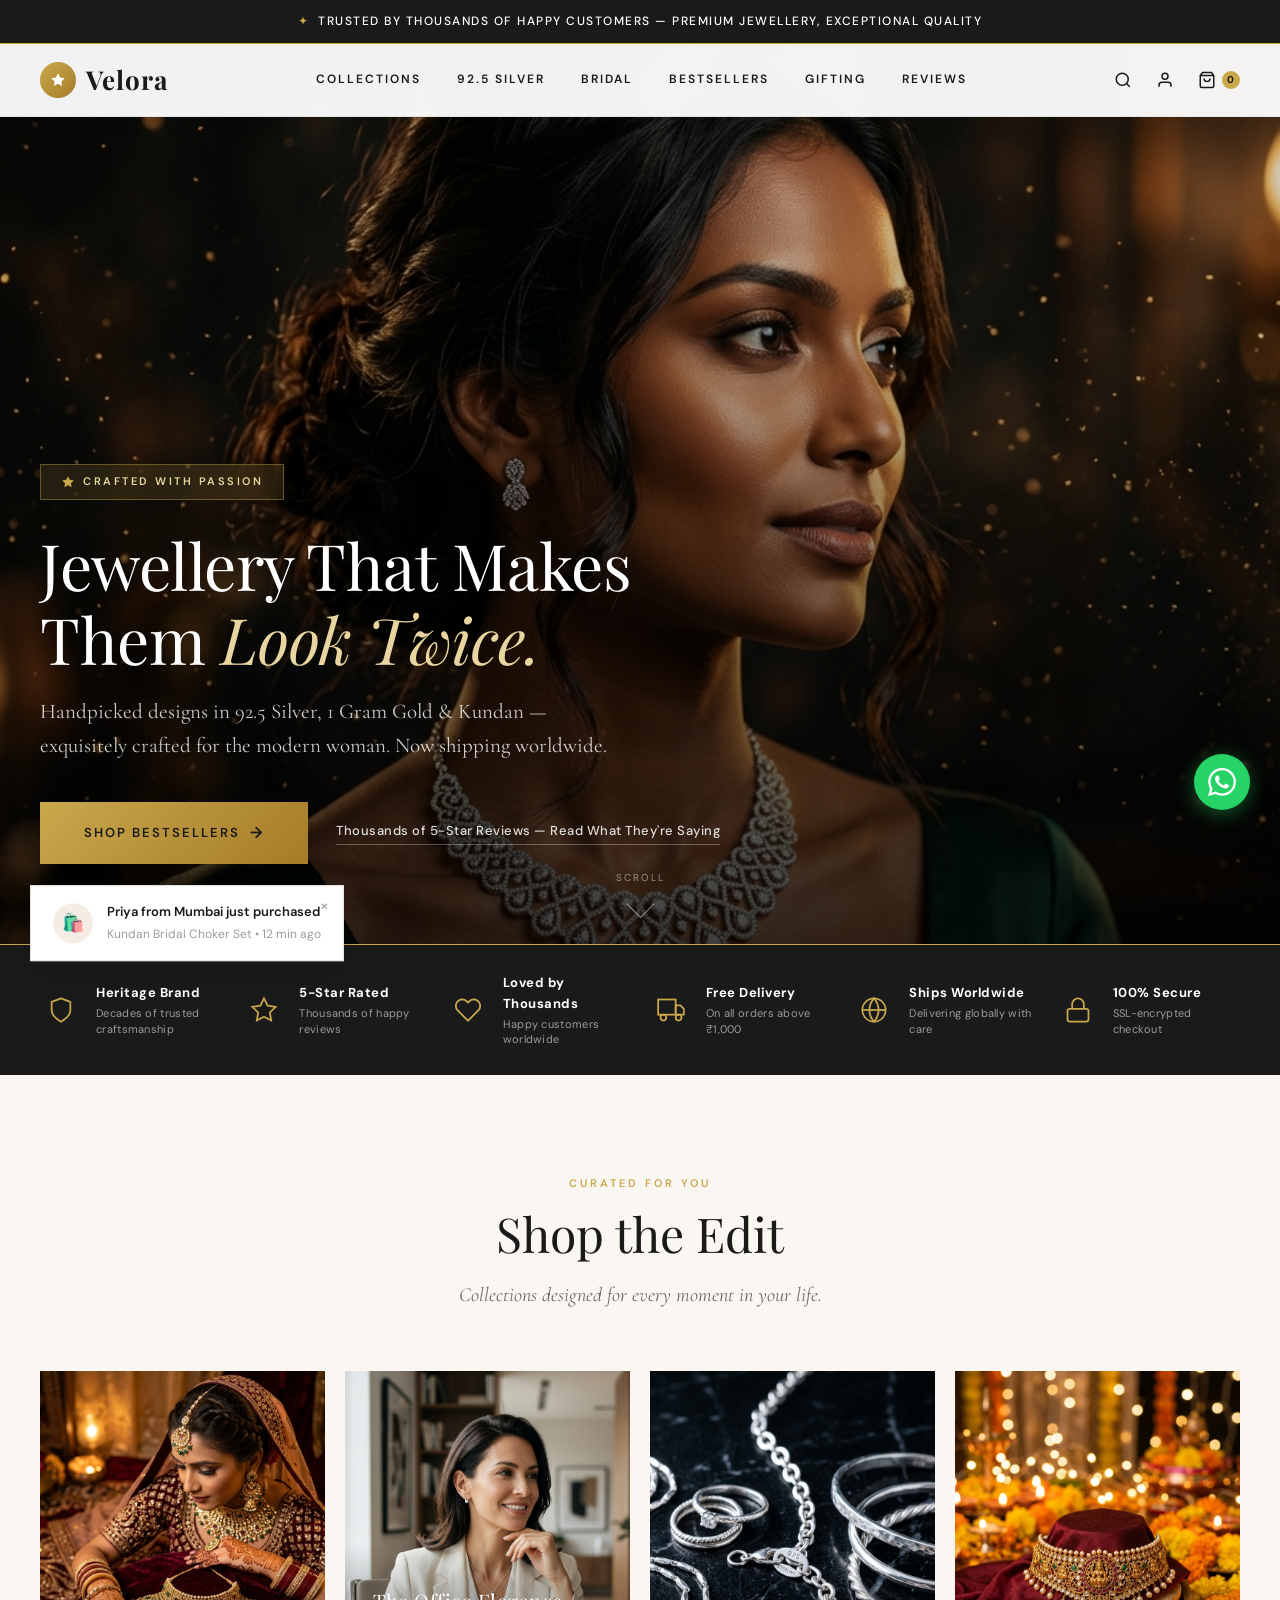
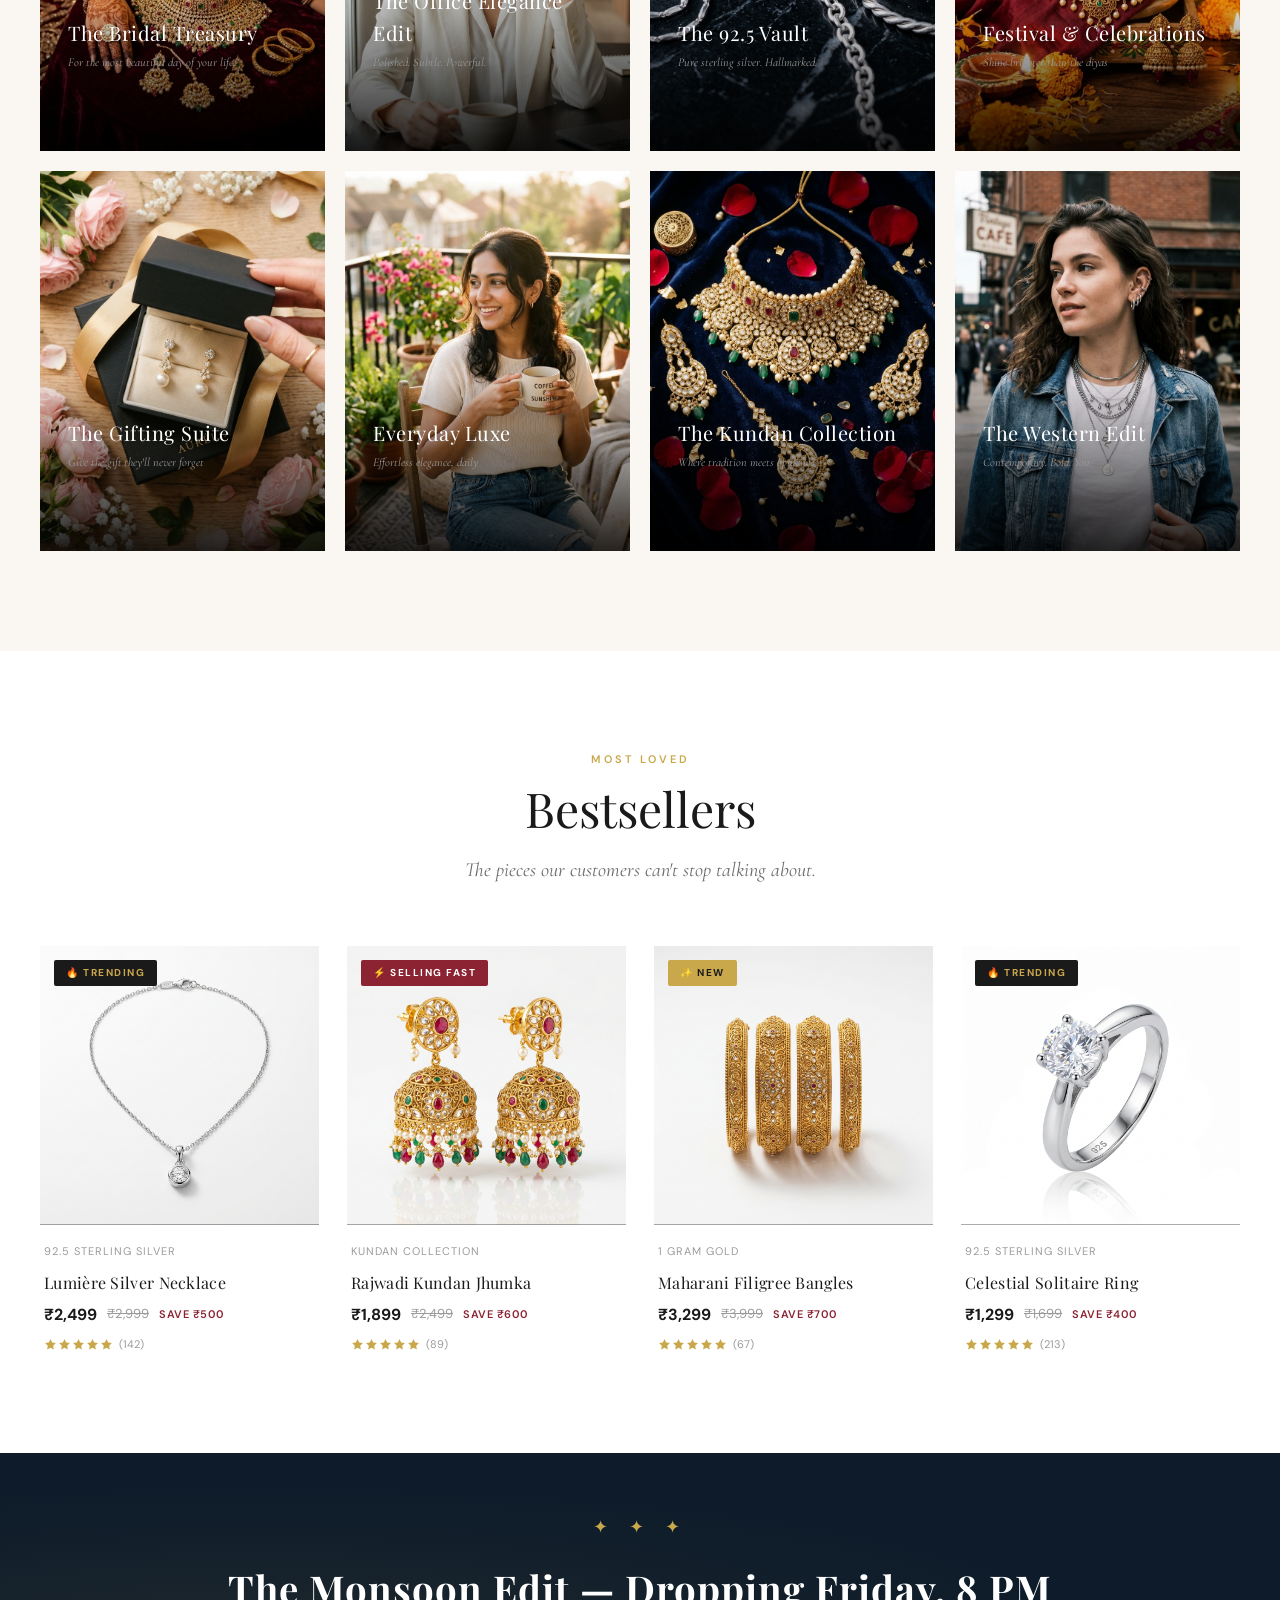
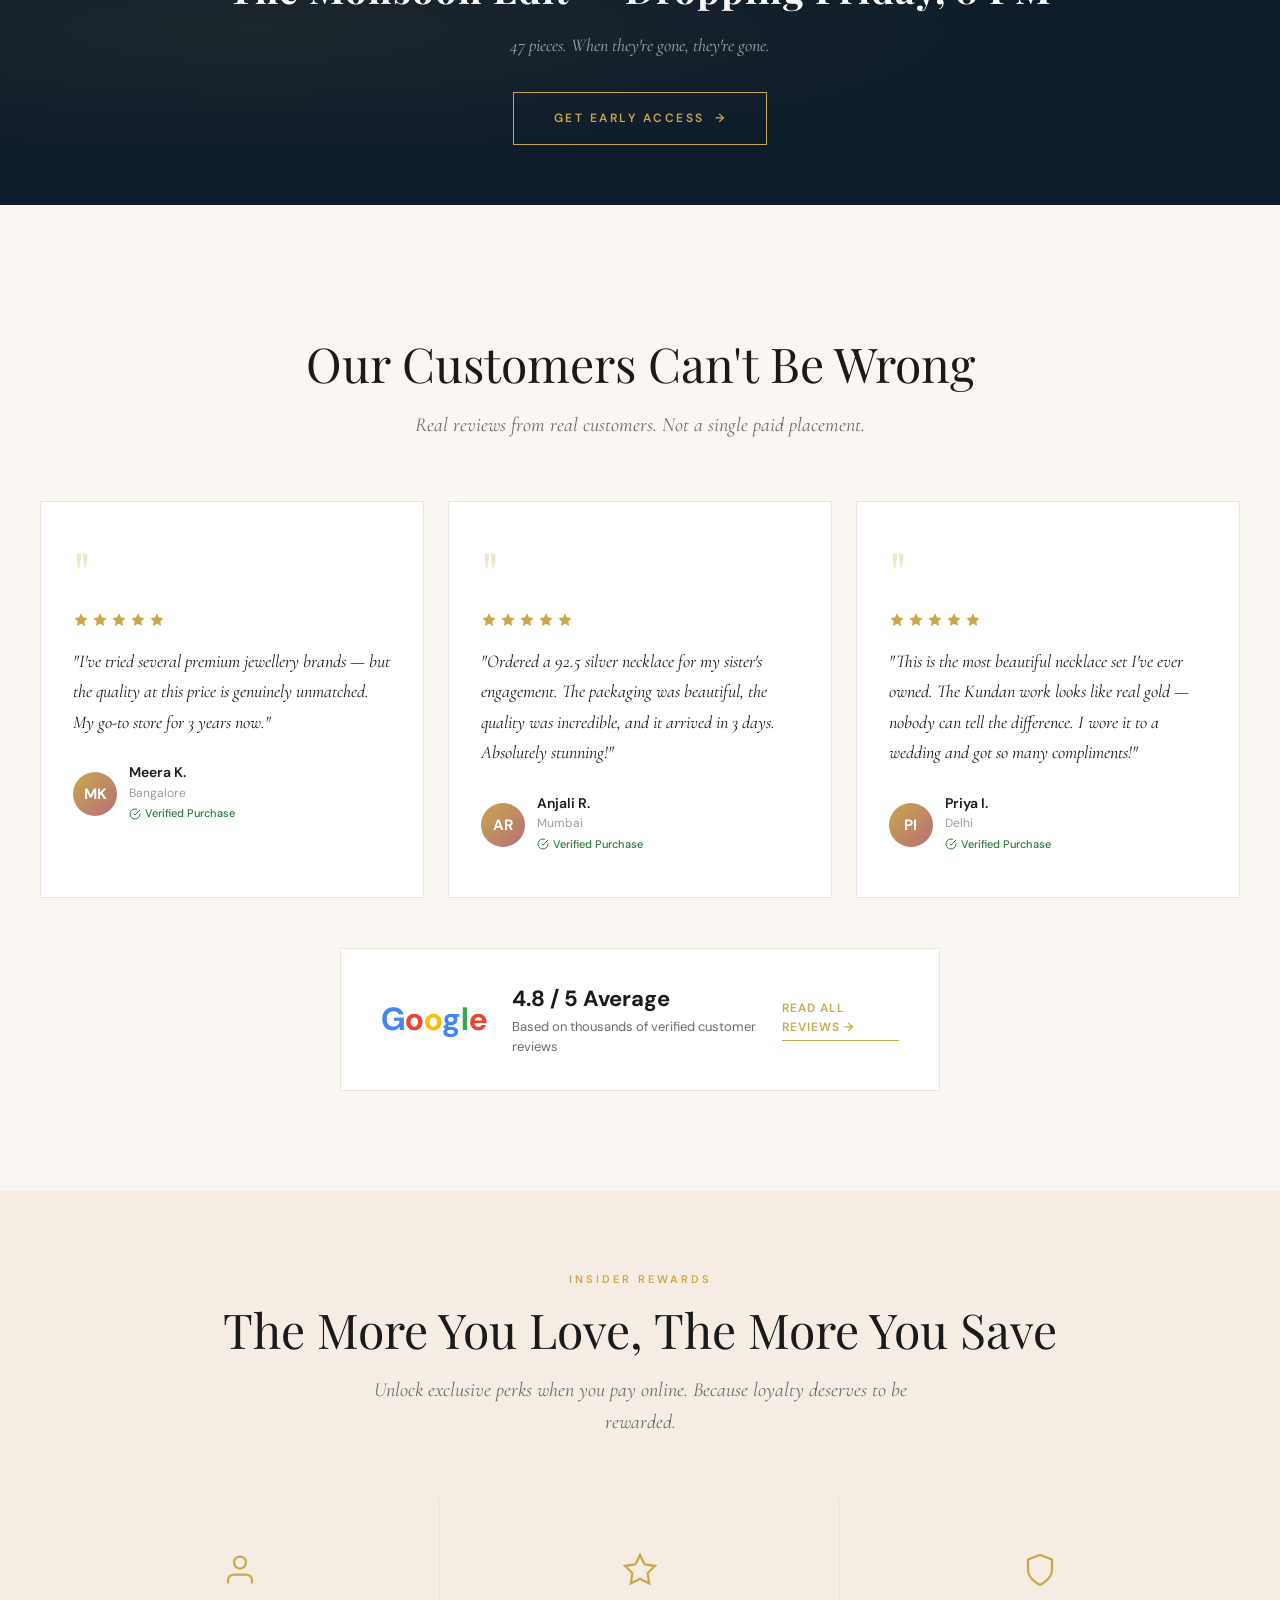
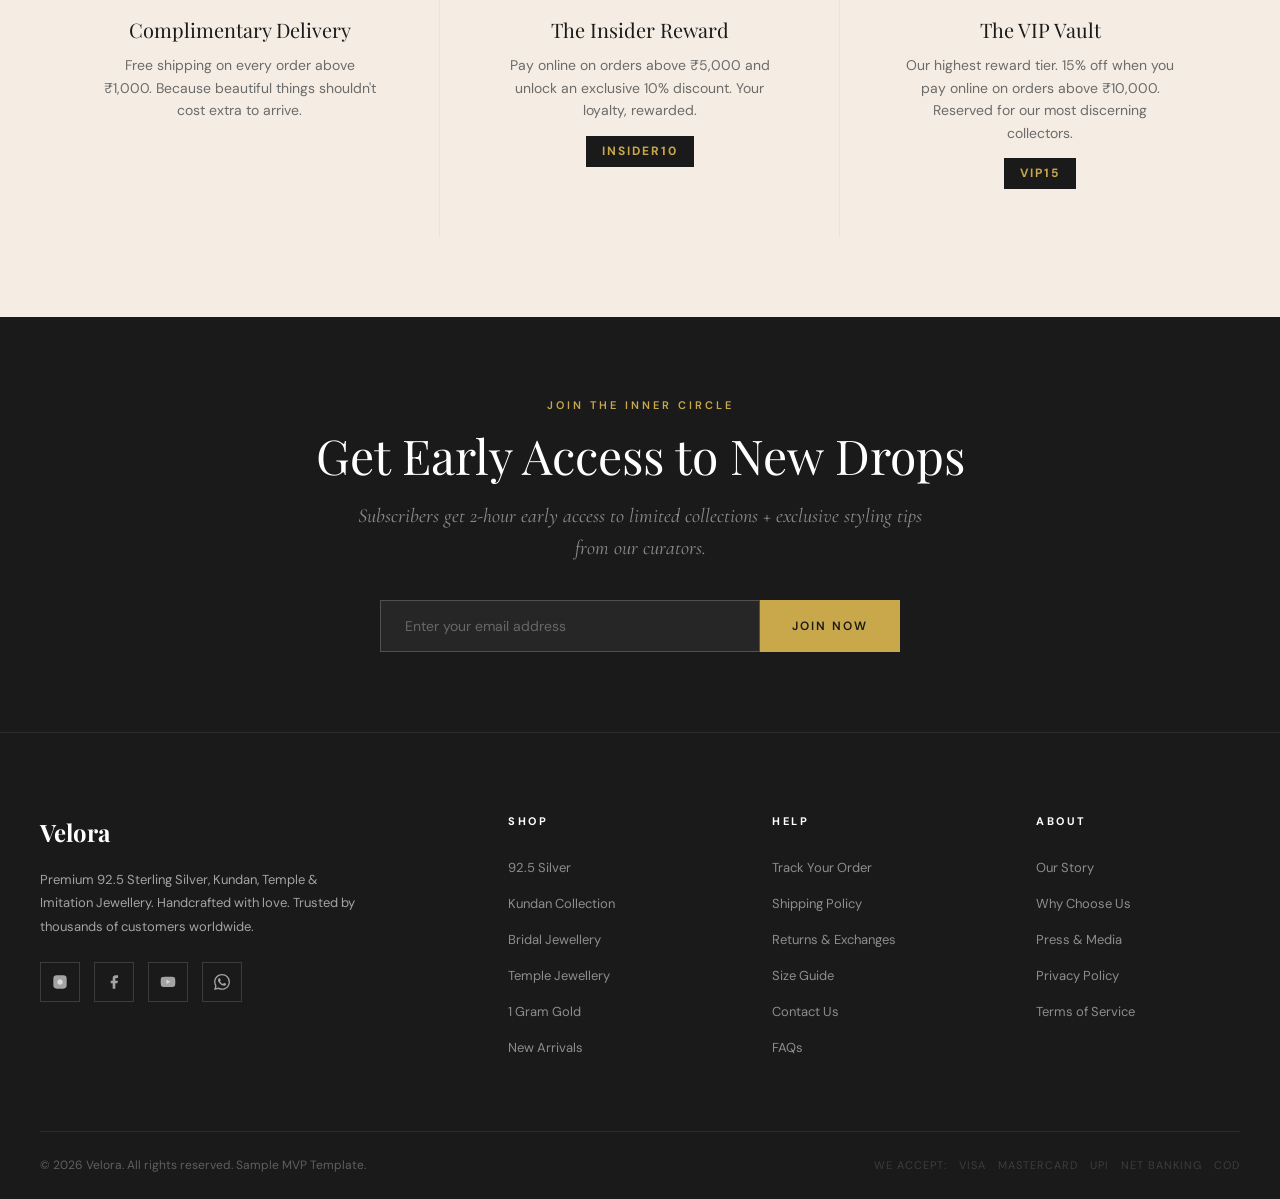
==== index.html @ ff1da31c "Initial commit" ====
<!DOCTYPE html>
<html lang="en">
<head>
  <meta charset="UTF-8">
  <meta name="viewport" content="width=device-width, initial-scale=1.0">
  <title>Velora — Premium Jewellery E-Commerce Template | Sample MVP</title>
  <meta name="description" content="A premium jewellery e-commerce website template. High-conversion design with luxury aesthetics, social proof engine, and optimized product pages. Sample MVP showcase.">

  <!-- Open Graph -->
  <meta property="og:type" content="website">
  <meta property="og:title" content="Velora — Premium Jewellery E-Commerce Template">
  <meta property="og:description" content="A high-conversion luxury jewellery e-commerce template. Sample MVP showcase.">
  <meta property="og:site_name" content="Velora">

  <!-- Google Fonts -->
  <link rel="preconnect" href="https://fonts.googleapis.com">
  <link rel="preconnect" href="https://fonts.gstatic.com" crossorigin>
  <link href="https://fonts.googleapis.com/css2?family=Cormorant+Garamond:ital,wght@0,400;0,600;1,400;1,600&family=DM+Sans:ital,wght@0,400;0,500;0,600;0,700&family=Playfair+Display:ital,wght@0,400;0,700;1,400&display=swap" rel="stylesheet">

  <!-- Stylesheet -->
  <link rel="stylesheet" href="styles.css">
</head>
<body>

  <!-- =============== ANNOUNCEMENT BAR =============== -->
  <div class="announcement-bar" id="announcement-bar">
    <div class="announcement-slides">
      <div class="announcement-slide active">
        <span class="gold">✦</span>&nbsp; Trusted by Thousands of Happy Customers — Premium Jewellery, Exceptional Quality
      </div>
      <div class="announcement-slide">
        Free Delivery on Orders ₹1,000+ &nbsp;·&nbsp; 10% Off Prepaid ₹5,000+ &nbsp;·&nbsp; 15% Off Prepaid ₹10,000+
      </div>
      <div class="announcement-slide">
        New: The Monsoon Edit is LIVE — 47 Handpicked Pieces. &nbsp;<span class="gold">Shop Before They Sell Out →</span>
      </div>
    </div>
  </div>

  <!-- =============== HEADER =============== -->
  <header class="main-header" id="main-header">
    <div class="header-inner">
      <a href="/" class="logo">
        <span class="logo-icon">
          <svg width="16" height="16" viewBox="0 0 24 24" fill="currentColor">
            <path d="M12 2L15.09 8.26L22 9.27L17 14.14L18.18 21.02L12 17.77L5.82 21.02L7 14.14L2 9.27L8.91 8.26L12 2Z"/>
          </svg>
        </span>
        Velora
      </a>

      <nav class="nav-links" id="nav-links">
        <a href="#collections">Collections</a>
        <a href="#bestsellers">92.5 Silver</a>
        <a href="#collections">Bridal</a>
        <a href="#bestsellers">Bestsellers</a>
        <a href="#perks">Gifting</a>
        <a href="#reviews">Reviews</a>
      </nav>

      <div class="header-actions">
        <button aria-label="Search">
          <svg width="18" height="18" viewBox="0 0 24 24" fill="none" stroke="currentColor" stroke-width="2">
            <circle cx="11" cy="11" r="8"/><path d="M21 21l-4.35-4.35"/>
          </svg>
        </button>
        <a href="#" aria-label="Account">
          <svg width="18" height="18" viewBox="0 0 24 24" fill="none" stroke="currentColor" stroke-width="2">
            <path d="M20 21v-2a4 4 0 0 0-4-4H8a4 4 0 0 0-4 4v2"/><circle cx="12" cy="7" r="4"/>
          </svg>
        </a>
        <a href="#" aria-label="Cart" style="position:relative">
          <svg width="18" height="18" viewBox="0 0 24 24" fill="none" stroke="currentColor" stroke-width="2">
            <path d="M6 2L3 6v14a2 2 0 0 0 2 2h14a2 2 0 0 0 2-2V6l-3-4z"/><line x1="3" y1="6" x2="21" y2="6"/><path d="M16 10a4 4 0 0 1-8 0"/>
          </svg>
          <span class="cart-count">0</span>
        </a>
        <div class="mobile-menu-toggle" id="mobile-toggle" aria-label="Menu">
          <span></span><span></span><span></span>
        </div>
      </div>
    </div>
  </header>

  <!-- =============== HERO SECTION =============== -->
  <section class="hero" id="hero">
    <div class="hero-bg">
      <img src="images/hero-banner.png" alt="Velora — Premium Jewellery" loading="eager">
    </div>
    <div class="hero-overlay"></div>

    <!-- Floating gold particles -->
    <div class="hero-particles">
      <div class="particle"></div><div class="particle"></div><div class="particle"></div>
      <div class="particle"></div><div class="particle"></div><div class="particle"></div>
      <div class="particle"></div><div class="particle"></div><div class="particle"></div>
      <div class="particle"></div><div class="particle"></div><div class="particle"></div>
    </div>

    <div class="hero-content">
      <div class="hero-badge">
        <svg viewBox="0 0 24 24"><path d="M12 2L15.09 8.26L22 9.27L17 14.14L18.18 21.02L12 17.77L5.82 21.02L7 14.14L2 9.27L8.91 8.26L12 2Z"/></svg>
        Crafted with Passion
      </div>
      <h1>Jewellery That Makes Them <em>Look Twice.</em></h1>
      <p class="hero-sub">
        Handpicked designs in 92.5 Silver, 1 Gram Gold & Kundan — exquisitely crafted for the modern woman. Now shipping worldwide.
      </p>
      <div class="hero-ctas">
        <a href="#bestsellers" class="btn-primary">
          Shop Bestsellers <span class="arrow">→</span>
        </a>
        <a href="#reviews" class="btn-secondary-link">Thousands of 5-Star Reviews — Read What They're Saying</a>
      </div>
    </div>

    <div class="scroll-indicator">
      <span>Scroll</span>
      <div class="chevron"></div>
    </div>
  </section>

  <!-- =============== TRUST BAR =============== -->
  <section class="trust-bar" id="trust-bar">
    <div class="trust-bar-inner">
      <!-- 1: Established -->
      <div class="trust-item" data-delay="0">
        <div class="trust-icon">
          <svg viewBox="0 0 24 24"><path d="M12 22s8-4 8-10V5l-8-3-8 3v7c0 6 8 10 8 10z" stroke-linecap="round" stroke-linejoin="round"/></svg>
        </div>
        <div class="trust-text">
          <h4>Heritage Brand</h4>
          <p>Decades of trusted craftsmanship</p>
        </div>
      </div>
      <!-- 2: Reviews -->
      <div class="trust-item" data-delay="100">
        <div class="trust-icon">
          <svg viewBox="0 0 24 24"><polygon points="12 2 15.09 8.26 22 9.27 17 14.14 18.18 21.02 12 17.77 5.82 21.02 7 14.14 2 9.27 8.91 8.26 12 2"/></svg>
        </div>
        <div class="trust-text">
          <h4>5-Star Rated</h4>
          <p>Thousands of happy reviews</p>
        </div>
      </div>
      <!-- 3: Customers -->
      <div class="trust-item" data-delay="200">
        <div class="trust-icon">
          <svg viewBox="0 0 24 24"><path d="M20.84 4.61a5.5 5.5 0 0 0-7.78 0L12 5.67l-1.06-1.06a5.5 5.5 0 0 0-7.78 7.78l1.06 1.06L12 21.23l7.78-7.78 1.06-1.06a5.5 5.5 0 0 0 0-7.78z"/></svg>
        </div>
        <div class="trust-text">
          <h4>Loved by Thousands</h4>
          <p>Happy customers worldwide</p>
        </div>
      </div>
      <!-- 4: Free Delivery -->
      <div class="trust-item" data-delay="300">
        <div class="trust-icon">
          <svg viewBox="0 0 24 24"><rect x="1" y="3" width="15" height="13"/><polygon points="16 8 20 8 23 11 23 16 16 16 16 8"/><circle cx="5.5" cy="18.5" r="2.5"/><circle cx="18.5" cy="18.5" r="2.5"/></svg>
        </div>
        <div class="trust-text">
          <h4>Free Delivery</h4>
          <p>On all orders above ₹1,000</p>
        </div>
      </div>
      <!-- 5: Worldwide -->
      <div class="trust-item" data-delay="400">
        <div class="trust-icon">
          <svg viewBox="0 0 24 24"><circle cx="12" cy="12" r="10"/><line x1="2" y1="12" x2="22" y2="12"/><path d="M12 2a15.3 15.3 0 0 1 4 10 15.3 15.3 0 0 1-4 10 15.3 15.3 0 0 1-4-10 15.3 15.3 0 0 1 4-10z"/></svg>
        </div>
        <div class="trust-text">
          <h4>Ships Worldwide</h4>
          <p>Delivering globally with care</p>
        </div>
      </div>
      <!-- 6: Secure -->
      <div class="trust-item" data-delay="500">
        <div class="trust-icon">
          <svg viewBox="0 0 24 24"><rect x="3" y="11" width="18" height="11" rx="2" ry="2"/><path d="M7 11V7a5 5 0 0 1 10 0v4"/></svg>
        </div>
        <div class="trust-text">
          <h4>100% Secure</h4>
          <p>SSL-encrypted checkout</p>
        </div>
      </div>
    </div>
  </section>

  <!-- =============== COLLECTIONS (Lifestyle) =============== -->
  <section class="collections" id="collections">
    <div class="container">
      <div class="section-header">
        <p class="eyebrow fade-up">Curated for You</p>
        <h2 class="section-title fade-up stagger-1">Shop the Edit</h2>
        <p class="section-subtitle fade-up stagger-2">Collections designed for every moment in your life.</p>
      </div>

      <div class="collections-grid">
        <!-- Card 1 -->
        <div class="collection-card fade-up stagger-1">
          <div class="collection-card-img">
            <img src="images/collection-bridal.png" alt="The Bridal Treasury" loading="lazy">
          </div>
          <div class="collection-card-overlay">
            <h3>The Bridal Treasury</h3>
            <p class="tagline">For the most beautiful day of your life</p>
            <span class="card-cta">Explore Bridal <span class="cta-arrow">→</span></span>
          </div>
        </div>
        <!-- Card 2 -->
        <div class="collection-card fade-up stagger-2">
          <div class="collection-card-img">
            <img src="images/collection-office.png" alt="The Office Elegance Edit" loading="lazy">
          </div>
          <div class="collection-card-overlay">
            <h3>The Office Elegance Edit</h3>
            <p class="tagline">Polished. Subtle. Powerful.</p>
            <span class="card-cta">Shop Office Wear <span class="cta-arrow">→</span></span>
          </div>
        </div>
        <!-- Card 3 -->
        <div class="collection-card fade-up stagger-3">
          <div class="collection-card-img">
            <img src="images/collection-silver.png" alt="Pure Silver — The 92.5 Vault" loading="lazy">
          </div>
          <div class="collection-card-overlay">
            <h3>The 92.5 Vault</h3>
            <p class="tagline">Pure sterling silver. Hallmarked.</p>
            <span class="card-cta">Unlock the Vault <span class="cta-arrow">→</span></span>
          </div>
        </div>
        <!-- Card 4 -->
        <div class="collection-card fade-up stagger-4">
          <div class="collection-card-img">
            <img src="images/collection-festive.png" alt="Festival & Celebrations" loading="lazy">
          </div>
          <div class="collection-card-overlay">
            <h3>Festival & Celebrations</h3>
            <p class="tagline">Shine brighter than the diyas</p>
            <span class="card-cta">Get Festive <span class="cta-arrow">→</span></span>
          </div>
        </div>
        <!-- Card 5 -->
        <div class="collection-card fade-up stagger-1">
          <div class="collection-card-img">
            <img src="images/collection-gifting.png" alt="The Gifting Suite" loading="lazy">
          </div>
          <div class="collection-card-overlay">
            <h3>The Gifting Suite</h3>
            <p class="tagline">Give the gift they'll never forget</p>
            <span class="card-cta">Find the Perfect Gift <span class="cta-arrow">→</span></span>
          </div>
        </div>
        <!-- Card 6 -->
        <div class="collection-card fade-up stagger-2">
          <div class="collection-card-img">
            <img src="images/collection-everyday.png" alt="Everyday Luxe" loading="lazy">
          </div>
          <div class="collection-card-overlay">
            <h3>Everyday Luxe</h3>
            <p class="tagline">Effortless elegance, daily</p>
            <span class="card-cta">Wear It Daily <span class="cta-arrow">→</span></span>
          </div>
        </div>
        <!-- Card 7 -->
        <div class="collection-card fade-up stagger-3">
          <div class="collection-card-img">
            <img src="images/collection-kundan.png" alt="The Kundan Collection" loading="lazy">
          </div>
          <div class="collection-card-overlay">
            <h3>The Kundan Collection</h3>
            <p class="tagline">Where tradition meets opulence</p>
            <span class="card-cta">Discover Kundan <span class="cta-arrow">→</span></span>
          </div>
        </div>
        <!-- Card 8 -->
        <div class="collection-card fade-up stagger-4">
          <div class="collection-card-img">
            <img src="images/collection-western.png" alt="The Western Edit" loading="lazy">
          </div>
          <div class="collection-card-overlay">
            <h3>The Western Edit</h3>
            <p class="tagline">Contemporary. Bold. You.</p>
            <span class="card-cta">Shop Western <span class="cta-arrow">→</span></span>
          </div>
        </div>
      </div>
    </div>
  </section>

  <!-- =============== BESTSELLERS =============== -->
  <section class="bestsellers" id="bestsellers">
    <div class="container">
      <div class="section-header">
        <p class="eyebrow fade-up">Most Loved</p>
        <h2 class="section-title fade-up stagger-1">Bestsellers</h2>
        <p class="section-subtitle fade-up stagger-2">The pieces our customers can't stop talking about.</p>
      </div>

      <div class="products-grid">
        <!-- Product 1 -->
        <div class="product-card fade-up stagger-1">
          <div class="product-card-image">
            <span class="product-badge trending">🔥 Trending</span>
            <img src="images/product-necklace-1.png" alt="Lumière Silver Necklace" loading="lazy">
            <div class="product-quick-add">Quick Add</div>
          </div>
          <div class="product-card-info">
            <p class="product-category">92.5 Sterling Silver</p>
            <h3 class="product-name">Lumière Silver Necklace</h3>
            <div class="product-price">
              <span class="current">₹2,499</span>
              <span class="original">₹2,999</span>
              <span class="save">SAVE ₹500</span>
            </div>
            <div class="product-stars">
              <div class="stars">
                <svg viewBox="0 0 24 24"><polygon points="12 2 15.09 8.26 22 9.27 17 14.14 18.18 21.02 12 17.77 5.82 21.02 7 14.14 2 9.27 8.91 8.26 12 2"/></svg>
                <svg viewBox="0 0 24 24"><polygon points="12 2 15.09 8.26 22 9.27 17 14.14 18.18 21.02 12 17.77 5.82 21.02 7 14.14 2 9.27 8.91 8.26 12 2"/></svg>
                <svg viewBox="0 0 24 24"><polygon points="12 2 15.09 8.26 22 9.27 17 14.14 18.18 21.02 12 17.77 5.82 21.02 7 14.14 2 9.27 8.91 8.26 12 2"/></svg>
                <svg viewBox="0 0 24 24"><polygon points="12 2 15.09 8.26 22 9.27 17 14.14 18.18 21.02 12 17.77 5.82 21.02 7 14.14 2 9.27 8.91 8.26 12 2"/></svg>
                <svg viewBox="0 0 24 24"><polygon points="12 2 15.09 8.26 22 9.27 17 14.14 18.18 21.02 12 17.77 5.82 21.02 7 14.14 2 9.27 8.91 8.26 12 2"/></svg>
              </div>
              <span class="review-count">(142)</span>
            </div>
          </div>
        </div>

        <!-- Product 2 -->
        <div class="product-card fade-up stagger-2">
          <div class="product-card-image">
            <span class="product-badge selling-fast">⚡ Selling Fast</span>
            <img src="images/product-earrings-1.png" alt="Rajwadi Kundan Jhumka" loading="lazy">
            <div class="product-quick-add">Quick Add</div>
          </div>
          <div class="product-card-info">
            <p class="product-category">Kundan Collection</p>
            <h3 class="product-name">Rajwadi Kundan Jhumka</h3>
            <div class="product-price">
              <span class="current">₹1,899</span>
              <span class="original">₹2,499</span>
              <span class="save">SAVE ₹600</span>
            </div>
            <div class="product-stars">
              <div class="stars">
                <svg viewBox="0 0 24 24"><polygon points="12 2 15.09 8.26 22 9.27 17 14.14 18.18 21.02 12 17.77 5.82 21.02 7 14.14 2 9.27 8.91 8.26 12 2"/></svg>
                <svg viewBox="0 0 24 24"><polygon points="12 2 15.09 8.26 22 9.27 17 14.14 18.18 21.02 12 17.77 5.82 21.02 7 14.14 2 9.27 8.91 8.26 12 2"/></svg>
                <svg viewBox="0 0 24 24"><polygon points="12 2 15.09 8.26 22 9.27 17 14.14 18.18 21.02 12 17.77 5.82 21.02 7 14.14 2 9.27 8.91 8.26 12 2"/></svg>
                <svg viewBox="0 0 24 24"><polygon points="12 2 15.09 8.26 22 9.27 17 14.14 18.18 21.02 12 17.77 5.82 21.02 7 14.14 2 9.27 8.91 8.26 12 2"/></svg>
                <svg viewBox="0 0 24 24"><polygon points="12 2 15.09 8.26 22 9.27 17 14.14 18.18 21.02 12 17.77 5.82 21.02 7 14.14 2 9.27 8.91 8.26 12 2"/></svg>
              </div>
              <span class="review-count">(89)</span>
            </div>
          </div>
        </div>

        <!-- Product 3 -->
        <div class="product-card fade-up stagger-3">
          <div class="product-card-image">
            <span class="product-badge new">✨ New</span>
            <img src="images/product-bangle-1.png" alt="Maharani Filigree Bangles" loading="lazy">
            <div class="product-quick-add">Quick Add</div>
          </div>
          <div class="product-card-info">
            <p class="product-category">1 Gram Gold</p>
            <h3 class="product-name">Maharani Filigree Bangles</h3>
            <div class="product-price">
              <span class="current">₹3,299</span>
              <span class="original">₹3,999</span>
              <span class="save">SAVE ₹700</span>
            </div>
            <div class="product-stars">
              <div class="stars">
                <svg viewBox="0 0 24 24"><polygon points="12 2 15.09 8.26 22 9.27 17 14.14 18.18 21.02 12 17.77 5.82 21.02 7 14.14 2 9.27 8.91 8.26 12 2"/></svg>
                <svg viewBox="0 0 24 24"><polygon points="12 2 15.09 8.26 22 9.27 17 14.14 18.18 21.02 12 17.77 5.82 21.02 7 14.14 2 9.27 8.91 8.26 12 2"/></svg>
                <svg viewBox="0 0 24 24"><polygon points="12 2 15.09 8.26 22 9.27 17 14.14 18.18 21.02 12 17.77 5.82 21.02 7 14.14 2 9.27 8.91 8.26 12 2"/></svg>
                <svg viewBox="0 0 24 24"><polygon points="12 2 15.09 8.26 22 9.27 17 14.14 18.18 21.02 12 17.77 5.82 21.02 7 14.14 2 9.27 8.91 8.26 12 2"/></svg>
                <svg viewBox="0 0 24 24"><polygon points="12 2 15.09 8.26 22 9.27 17 14.14 18.18 21.02 12 17.77 5.82 21.02 7 14.14 2 9.27 8.91 8.26 12 2"/></svg>
              </div>
              <span class="review-count">(67)</span>
            </div>
          </div>
        </div>

        <!-- Product 4 -->
        <div class="product-card fade-up stagger-4">
          <div class="product-card-image">
            <span class="product-badge trending">🔥 Trending</span>
            <img src="images/product-ring-1.png" alt="Celestial Solitaire Ring" loading="lazy">
            <div class="product-quick-add">Quick Add</div>
          </div>
          <div class="product-card-info">
            <p class="product-category">92.5 Sterling Silver</p>
            <h3 class="product-name">Celestial Solitaire Ring</h3>
            <div class="product-price">
              <span class="current">₹1,299</span>
              <span class="original">₹1,699</span>
              <span class="save">SAVE ₹400</span>
            </div>
            <div class="product-stars">
              <div class="stars">
                <svg viewBox="0 0 24 24"><polygon points="12 2 15.09 8.26 22 9.27 17 14.14 18.18 21.02 12 17.77 5.82 21.02 7 14.14 2 9.27 8.91 8.26 12 2"/></svg>
                <svg viewBox="0 0 24 24"><polygon points="12 2 15.09 8.26 22 9.27 17 14.14 18.18 21.02 12 17.77 5.82 21.02 7 14.14 2 9.27 8.91 8.26 12 2"/></svg>
                <svg viewBox="0 0 24 24"><polygon points="12 2 15.09 8.26 22 9.27 17 14.14 18.18 21.02 12 17.77 5.82 21.02 7 14.14 2 9.27 8.91 8.26 12 2"/></svg>
                <svg viewBox="0 0 24 24"><polygon points="12 2 15.09 8.26 22 9.27 17 14.14 18.18 21.02 12 17.77 5.82 21.02 7 14.14 2 9.27 8.91 8.26 12 2"/></svg>
                <svg viewBox="0 0 24 24"><polygon points="12 2 15.09 8.26 22 9.27 17 14.14 18.18 21.02 12 17.77 5.82 21.02 7 14.14 2 9.27 8.91 8.26 12 2"/></svg>
              </div>
              <span class="review-count">(213)</span>
            </div>
          </div>
        </div>
      </div>
    </div>
  </section>

  <!-- =============== VIP PROMO BANNER =============== -->
  <section class="promo-banner">
    <div class="container">
      <div class="promo-inner">
        <div class="promo-star">✦ ✦ ✦</div>
        <h2>The Monsoon Edit — Dropping Friday, 8 PM</h2>
        <p>47 pieces. When they're gone, they're gone.</p>
        <a href="#" class="btn-outline-gold">
          Get Early Access <span class="arrow">→</span>
        </a>
      </div>
    </div>
  </section>

  <!-- =============== REVIEWS (SOCIAL PROOF) =============== -->
  <section class="reviews-section" id="reviews">
    <div class="container">
      <div class="section-header">
        <p class="eyebrow fade-up">What They're Saying</p>
        <h2 class="section-title fade-up stagger-1">Our Customers Can't Be Wrong</h2>
        <p class="section-subtitle fade-up stagger-2">Real reviews from real customers. Not a single paid placement.</p>
      </div>

      <div class="reviews-carousel" id="reviews-carousel">
        <!-- Review 1 -->
        <div class="review-card">
          <div class="quote-mark">"</div>
          <div class="review-stars">
            <svg viewBox="0 0 24 24" width="16" height="16"><polygon points="12 2 15.09 8.26 22 9.27 17 14.14 18.18 21.02 12 17.77 5.82 21.02 7 14.14 2 9.27 8.91 8.26 12 2" fill="#C9A84C"/></svg>
            <svg viewBox="0 0 24 24" width="16" height="16"><polygon points="12 2 15.09 8.26 22 9.27 17 14.14 18.18 21.02 12 17.77 5.82 21.02 7 14.14 2 9.27 8.91 8.26 12 2" fill="#C9A84C"/></svg>
            <svg viewBox="0 0 24 24" width="16" height="16"><polygon points="12 2 15.09 8.26 22 9.27 17 14.14 18.18 21.02 12 17.77 5.82 21.02 7 14.14 2 9.27 8.91 8.26 12 2" fill="#C9A84C"/></svg>
            <svg viewBox="0 0 24 24" width="16" height="16"><polygon points="12 2 15.09 8.26 22 9.27 17 14.14 18.18 21.02 12 17.77 5.82 21.02 7 14.14 2 9.27 8.91 8.26 12 2" fill="#C9A84C"/></svg>
            <svg viewBox="0 0 24 24" width="16" height="16"><polygon points="12 2 15.09 8.26 22 9.27 17 14.14 18.18 21.02 12 17.77 5.82 21.02 7 14.14 2 9.27 8.91 8.26 12 2" fill="#C9A84C"/></svg>
          </div>
          <p class="review-text">"I've tried several premium jewellery brands — but the quality at this price is genuinely unmatched. My go-to store for 3 years now."</p>
          <div class="reviewer">
            <div class="reviewer-avatar">MK</div>
            <div class="reviewer-info">
              <p class="reviewer-name">Meera K.</p>
              <p class="reviewer-location">Bangalore</p>
              <p class="verified-badge">
                <svg viewBox="0 0 24 24"><path d="M22 11.08V12a10 10 0 1 1-5.93-9.14" fill="none" stroke="#2D7A3A" stroke-width="2"/><polyline points="22 4 12 14.01 9 11.01" fill="none" stroke="#2D7A3A" stroke-width="2"/></svg>
                Verified Purchase
              </p>
            </div>
          </div>
        </div>

        <!-- Review 2 -->
        <div class="review-card">
          <div class="quote-mark">"</div>
          <div class="review-stars">
            <svg viewBox="0 0 24 24" width="16" height="16"><polygon points="12 2 15.09 8.26 22 9.27 17 14.14 18.18 21.02 12 17.77 5.82 21.02 7 14.14 2 9.27 8.91 8.26 12 2" fill="#C9A84C"/></svg>
            <svg viewBox="0 0 24 24" width="16" height="16"><polygon points="12 2 15.09 8.26 22 9.27 17 14.14 18.18 21.02 12 17.77 5.82 21.02 7 14.14 2 9.27 8.91 8.26 12 2" fill="#C9A84C"/></svg>
            <svg viewBox="0 0 24 24" width="16" height="16"><polygon points="12 2 15.09 8.26 22 9.27 17 14.14 18.18 21.02 12 17.77 5.82 21.02 7 14.14 2 9.27 8.91 8.26 12 2" fill="#C9A84C"/></svg>
            <svg viewBox="0 0 24 24" width="16" height="16"><polygon points="12 2 15.09 8.26 22 9.27 17 14.14 18.18 21.02 12 17.77 5.82 21.02 7 14.14 2 9.27 8.91 8.26 12 2" fill="#C9A84C"/></svg>
            <svg viewBox="0 0 24 24" width="16" height="16"><polygon points="12 2 15.09 8.26 22 9.27 17 14.14 18.18 21.02 12 17.77 5.82 21.02 7 14.14 2 9.27 8.91 8.26 12 2" fill="#C9A84C"/></svg>
          </div>
          <p class="review-text">"Ordered a 92.5 silver necklace for my sister's engagement. The packaging was beautiful, the quality was incredible, and it arrived in 3 days. Absolutely stunning!"</p>
          <div class="reviewer">
            <div class="reviewer-avatar">AR</div>
            <div class="reviewer-info">
              <p class="reviewer-name">Anjali R.</p>
              <p class="reviewer-location">Mumbai</p>
              <p class="verified-badge">
                <svg viewBox="0 0 24 24"><path d="M22 11.08V12a10 10 0 1 1-5.93-9.14" fill="none" stroke="#2D7A3A" stroke-width="2"/><polyline points="22 4 12 14.01 9 11.01" fill="none" stroke="#2D7A3A" stroke-width="2"/></svg>
                Verified Purchase
              </p>
            </div>
          </div>
        </div>

        <!-- Review 3 -->
        <div class="review-card">
          <div class="quote-mark">"</div>
          <div class="review-stars">
            <svg viewBox="0 0 24 24" width="16" height="16"><polygon points="12 2 15.09 8.26 22 9.27 17 14.14 18.18 21.02 12 17.77 5.82 21.02 7 14.14 2 9.27 8.91 8.26 12 2" fill="#C9A84C"/></svg>
            <svg viewBox="0 0 24 24" width="16" height="16"><polygon points="12 2 15.09 8.26 22 9.27 17 14.14 18.18 21.02 12 17.77 5.82 21.02 7 14.14 2 9.27 8.91 8.26 12 2" fill="#C9A84C"/></svg>
            <svg viewBox="0 0 24 24" width="16" height="16"><polygon points="12 2 15.09 8.26 22 9.27 17 14.14 18.18 21.02 12 17.77 5.82 21.02 7 14.14 2 9.27 8.91 8.26 12 2" fill="#C9A84C"/></svg>
            <svg viewBox="0 0 24 24" width="16" height="16"><polygon points="12 2 15.09 8.26 22 9.27 17 14.14 18.18 21.02 12 17.77 5.82 21.02 7 14.14 2 9.27 8.91 8.26 12 2" fill="#C9A84C"/></svg>
            <svg viewBox="0 0 24 24" width="16" height="16"><polygon points="12 2 15.09 8.26 22 9.27 17 14.14 18.18 21.02 12 17.77 5.82 21.02 7 14.14 2 9.27 8.91 8.26 12 2" fill="#C9A84C"/></svg>
          </div>
          <p class="review-text">"This is the most beautiful necklace set I've ever owned. The Kundan work looks like real gold — nobody can tell the difference. I wore it to a wedding and got so many compliments!"</p>
          <div class="reviewer">
            <div class="reviewer-avatar">PI</div>
            <div class="reviewer-info">
              <p class="reviewer-name">Priya I.</p>
              <p class="reviewer-location">Delhi</p>
              <p class="verified-badge">
                <svg viewBox="0 0 24 24"><path d="M22 11.08V12a10 10 0 1 1-5.93-9.14" fill="none" stroke="#2D7A3A" stroke-width="2"/><polyline points="22 4 12 14.01 9 11.01" fill="none" stroke="#2D7A3A" stroke-width="2"/></svg>
                Verified Purchase
              </p>
            </div>
          </div>
        </div>
      </div>

      <!-- Aggregate Trust Block -->
      <div class="review-aggregate fade-up">
        <div class="google-icon">
          <span class="g-blue">G</span><span class="g-red">o</span><span class="g-yellow">o</span><span class="g-blue">g</span><span class="g-green">l</span><span class="g-red">e</span>
        </div>
        <div class="agg-info">
          <p class="agg-score">4.8 / 5 Average</p>
          <p class="agg-text">Based on thousands of verified customer reviews</p>
        </div>
        <a href="#" class="agg-link">Read All Reviews →</a>
      </div>
    </div>
  </section>

  <!-- =============== PERKS (Prepaid Offers Rewritten) =============== -->
  <section class="perks-section" id="perks">
    <div class="container">
      <div class="section-header">
        <p class="eyebrow fade-up">Insider Rewards</p>
        <h2 class="section-title fade-up stagger-1">The More You Love, The More You Save</h2>
        <p class="section-subtitle fade-up stagger-2">Unlock exclusive perks when you pay online. Because loyalty deserves to be rewarded.</p>
      </div>

      <div class="perks-grid">
        <div class="perk-card fade-up stagger-1">
          <div class="perk-icon">
            <svg viewBox="0 0 24 24"><path d="M20 21v-2a4 4 0 0 0-4-4H8a4 4 0 0 0-4 4v2"/><circle cx="12" cy="7" r="4"/></svg>
          </div>
          <h3>Complimentary Delivery</h3>
          <p>Free shipping on every order above ₹1,000. Because beautiful things shouldn't cost extra to arrive.</p>
        </div>

        <div class="perk-card fade-up stagger-2">
          <div class="perk-icon">
            <svg viewBox="0 0 24 24"><polygon points="12 2 15.09 8.26 22 9.27 17 14.14 18.18 21.02 12 17.77 5.82 21.02 7 14.14 2 9.27 8.91 8.26 12 2"/></svg>
          </div>
          <h3>The Insider Reward</h3>
          <p>Pay online on orders above ₹5,000 and unlock an exclusive 10% discount. Your loyalty, rewarded.</p>
          <span class="perk-code">INSIDER10</span>
        </div>

        <div class="perk-card fade-up stagger-3">
          <div class="perk-icon">
            <svg viewBox="0 0 24 24"><path d="M12 22s8-4 8-10V5l-8-3-8 3v7c0 6 8 10 8 10z"/></svg>
          </div>
          <h3>The VIP Vault</h3>
          <p>Our highest reward tier. 15% off when you pay online on orders above ₹10,000. Reserved for our most discerning collectors.</p>
          <span class="perk-code">VIP15</span>
        </div>
      </div>
    </div>
  </section>

  <!-- =============== NEWSLETTER =============== -->
  <section class="newsletter">
    <div class="container">
      <p class="eyebrow fade-up" style="color: var(--gold-primary);">Join the Inner Circle</p>
      <h2 class="section-title fade-up stagger-1" style="color: var(--white);">Get Early Access to New Drops</h2>
      <p class="section-subtitle fade-up stagger-2" style="color: rgba(255,255,255,0.5); margin: 0 auto 36px;">
        Subscribers get 2-hour early access to limited collections + exclusive styling tips from our curators.
      </p>
      <form class="newsletter-form fade-up stagger-3" onsubmit="event.preventDefault();">
        <input type="email" placeholder="Enter your email address" aria-label="Email address" required>
        <button type="submit">Join Now</button>
      </form>
    </div>
  </section>

  <!-- =============== FOOTER =============== -->
  <footer class="main-footer">
    <div class="container">
      <div class="footer-grid">
        <div class="footer-brand">
          <h3 class="footer-logo">Velora</h3>
          <p>Premium 92.5 Sterling Silver, Kundan, Temple & Imitation Jewellery. Handcrafted with love. Trusted by thousands of customers worldwide.</p>
          <div class="footer-social">
            <a href="#" aria-label="Instagram">
              <svg viewBox="0 0 24 24"><rect x="2" y="2" width="20" height="20" rx="5" ry="5"/><path d="M16 11.37A4 4 0 1 1 12.63 8 4 4 0 0 1 16 11.37z"/><line x1="17.5" y1="6.5" x2="17.51" y2="6.5"/></svg>
            </a>
            <a href="#" aria-label="Facebook">
              <svg viewBox="0 0 24 24"><path d="M18 2h-3a5 5 0 0 0-5 5v3H7v4h3v8h4v-8h3l1-4h-4V7a1 1 0 0 1 1-1h3z"/></svg>
            </a>
            <a href="#" aria-label="YouTube">
              <svg viewBox="0 0 24 24"><path d="M22.54 6.42a2.78 2.78 0 0 0-1.94-2C18.88 4 12 4 12 4s-6.88 0-8.6.46a2.78 2.78 0 0 0-1.94 2A29 29 0 0 0 1 11.75a29 29 0 0 0 .46 5.33A2.78 2.78 0 0 0 3.4 19.1c1.72.46 8.6.46 8.6.46s6.88 0 8.6-.46a2.78 2.78 0 0 0 1.94-2 29 29 0 0 0 .46-5.25 29 29 0 0 0-.46-5.33z"/><polygon points="9.75 15.02 15.5 11.75 9.75 8.48 9.75 15.02"/></svg>
            </a>
            <a href="#" aria-label="WhatsApp">
              <svg viewBox="0 0 24 24"><path d="M17.472 14.382c-.297-.149-1.758-.867-2.03-.967-.273-.099-.471-.148-.67.15-.197.297-.767.966-.94 1.164-.173.199-.347.223-.644.075-.297-.15-1.255-.463-2.39-1.475-.883-.788-1.48-1.761-1.653-2.059-.173-.297-.018-.458.13-.606.134-.133.298-.347.446-.52.149-.174.198-.298.298-.497.099-.198.05-.371-.025-.52-.075-.149-.669-1.612-.916-2.207-.242-.579-.487-.5-.669-.51-.173-.008-.371-.01-.57-.01-.198 0-.52.074-.792.372-.272.297-1.04 1.016-1.04 2.479 0 1.462 1.065 2.875 1.213 3.074.149.198 2.096 3.2 5.077 4.487.709.306 1.262.489 1.694.625.712.227 1.36.195 1.871.118.571-.085 1.758-.719 2.006-1.413.248-.694.248-1.289.173-1.413-.074-.124-.272-.198-.57-.347m-5.421 7.403h-.004a9.87 9.87 0 01-5.031-1.378l-.361-.214-3.741.982.998-3.648-.235-.374a9.86 9.86 0 01-1.51-5.26c.001-5.45 4.436-9.884 9.888-9.884 2.64 0 5.122 1.03 6.988 2.898a9.825 9.825 0 012.893 6.994c-.003 5.45-4.437 9.884-9.885 9.884m8.413-18.297A11.815 11.815 0 0012.05 0C5.495 0 .16 5.335.157 11.892c0 2.096.547 4.142 1.588 5.945L.057 24l6.305-1.654a11.882 11.882 0 005.683 1.448h.005c6.554 0 11.89-5.335 11.893-11.893a11.821 11.821 0 00-3.48-8.413z"/></svg>
            </a>
          </div>
        </div>

        <div class="footer-col">
          <h4>Shop</h4>
          <ul>
            <li><a href="#">92.5 Silver</a></li>
            <li><a href="#">Kundan Collection</a></li>
            <li><a href="#">Bridal Jewellery</a></li>
            <li><a href="#">Temple Jewellery</a></li>
            <li><a href="#">1 Gram Gold</a></li>
            <li><a href="#">New Arrivals</a></li>
          </ul>
        </div>

        <div class="footer-col">
          <h4>Help</h4>
          <ul>
            <li><a href="#">Track Your Order</a></li>
            <li><a href="#">Shipping Policy</a></li>
            <li><a href="#">Returns & Exchanges</a></li>
            <li><a href="#">Size Guide</a></li>
            <li><a href="#">Contact Us</a></li>
            <li><a href="#">FAQs</a></li>
          </ul>
        </div>

        <div class="footer-col">
          <h4>About</h4>
          <ul>
            <li><a href="#">Our Story</a></li>
            <li><a href="#">Why Choose Us</a></li>
            <li><a href="#">Press & Media</a></li>
            <li><a href="#">Privacy Policy</a></li>
            <li><a href="#">Terms of Service</a></li>
          </ul>
        </div>
      </div>

      <div class="footer-bottom">
        <p>© 2026 Velora. All rights reserved. Sample MVP Template.</p>
        <div class="footer-payment">
          <span>We Accept:</span>
          <span>Visa</span>
          <span>Mastercard</span>
          <span>UPI</span>
          <span>Net Banking</span>
          <span>COD</span>
        </div>
      </div>
    </div>
  </footer>

  <!-- =============== FOMO TOAST NOTIFICATION =============== -->
  <div class="toast-notification" id="fomo-toast">
    <div class="toast-icon">🛍️</div>
    <div class="toast-content">
      <p class="toast-title" id="toast-title">Priya from Mumbai just purchased</p>
      <p class="toast-detail" id="toast-detail">Kundan Bridal Choker Set • 12 min ago</p>
    </div>
    <span class="toast-close" id="toast-close">×</span>
  </div>

  <!-- =============== BACK TO TOP =============== -->
  <button class="back-to-top" id="back-to-top" aria-label="Back to top">↑</button>

  <!-- =============== WHATSAPP FLOAT =============== -->
  <a href="#" class="whatsapp-float" id="whatsapp-float" aria-label="Chat with us" style="
    position: fixed;
    bottom: 90px;
    right: 30px;
    z-index: 998;
    width: 56px;
    height: 56px;
    background: #25D366;
    border-radius: 50%;
    display: flex;
    align-items: center;
    justify-content: center;
    box-shadow: 0 4px 20px rgba(37, 211, 102, 0.4);
    transition: transform 0.3s, box-shadow 0.3s;
  ">
    <svg width="28" height="28" viewBox="0 0 24 24" fill="white">
      <path d="M17.472 14.382c-.297-.149-1.758-.867-2.03-.967-.273-.099-.471-.148-.67.15-.197.297-.767.966-.94 1.164-.173.199-.347.223-.644.075-.297-.15-1.255-.463-2.39-1.475-.883-.788-1.48-1.761-1.653-2.059-.173-.297-.018-.458.13-.606.134-.133.298-.347.446-.52.149-.174.198-.298.298-.497.099-.198.05-.371-.025-.52-.075-.149-.669-1.612-.916-2.207-.242-.579-.487-.5-.669-.51-.173-.008-.371-.01-.57-.01-.198 0-.52.074-.792.372-.272.297-1.04 1.016-1.04 2.479 0 1.462 1.065 2.875 1.213 3.074.149.198 2.096 3.2 5.077 4.487.709.306 1.262.489 1.694.625.712.227 1.36.195 1.871.118.571-.085 1.758-.719 2.006-1.413.248-.694.248-1.289.173-1.413-.074-.124-.272-.198-.57-.347m-5.421 7.403h-.004a9.87 9.87 0 01-5.031-1.378l-.361-.214-3.741.982.998-3.648-.235-.374a9.86 9.86 0 01-1.51-5.26c.001-5.45 4.436-9.884 9.888-9.884 2.64 0 5.122 1.03 6.988 2.898a9.825 9.825 0 012.893 6.994c-.003 5.45-4.437 9.884-9.885 9.884m8.413-18.297A11.815 11.815 0 0012.05 0C5.495 0 .16 5.335.157 11.892c0 2.096.547 4.142 1.588 5.945L.057 24l6.305-1.654a11.882 11.882 0 005.683 1.448h.005c6.554 0 11.89-5.335 11.893-11.893a11.821 11.821 0 00-3.48-8.413z"/>
    </svg>
  </a>

  <script src="script.js"></script>
</body>
</html>
---- styles.css ----
/* ============================================================
   Velora — Premium E-Commerce Design System
   ============================================================ */

/* ---------- CSS RESET & GLOBALS ---------- */
*, *::before, *::after {
  margin: 0;
  padding: 0;
  box-sizing: border-box;
}

:root {
  /* Color Palette */
  --gold-primary: #C9A84C;
  --gold-dark: #A67C29;
  --gold-light: #E8D5A0;
  --dark: #1A1A1A;
  --dark-soft: #2A2A2A;
  --cream: #FAF7F2;
  --champagne: #F5EDE3;
  --rose: #B76E79;
  --text-primary: #1A1A1A;
  --text-secondary: #6B6B6B;
  --text-muted: #9B9B9B;
  --white: #FFFFFF;
  --burgundy: #8B2332;
  --navy: #0D1B2A;
  --success: #2D7A3A;
  --border-light: #E8E4DF;

  /* Typography */
  --font-heading: 'Playfair Display', serif;
  --font-sub: 'Cormorant Garamond', serif;
  --font-body: 'DM Sans', sans-serif;

  /* Spacing */
  --section-pad: 100px;
  --container-width: 1320px;

  /* Transitions */
  --ease-out: cubic-bezier(0.16, 1, 0.3, 1);
  --ease-smooth: cubic-bezier(0.4, 0, 0.2, 1);
}

html {
  scroll-behavior: smooth;
  -webkit-font-smoothing: antialiased;
  -moz-osx-font-smoothing: grayscale;
}

body {
  font-family: var(--font-body);
  font-weight: 400;
  font-size: 15px;
  line-height: 1.6;
  color: var(--text-primary);
  background: var(--white);
  overflow-x: hidden;
}

a {
  text-decoration: none;
  color: inherit;
  transition: color 0.3s var(--ease-smooth);
}

ul, ol { list-style: none; }

img {
  max-width: 100%;
  height: auto;
  display: block;
}

button {
  font-family: var(--font-body);
  cursor: pointer;
  border: none;
  outline: none;
  background: none;
}

.container {
  max-width: var(--container-width);
  margin: 0 auto;
  padding: 0 40px;
}

/* ---------- UTILITY CLASSES ---------- */
.eyebrow {
  font-family: var(--font-body);
  font-size: 11px;
  font-weight: 600;
  letter-spacing: 3px;
  text-transform: uppercase;
  color: var(--gold-primary);
  margin-bottom: 12px;
}

.section-title {
  font-family: var(--font-heading);
  font-size: clamp(32px, 4vw, 48px);
  font-weight: 400;
  line-height: 1.2;
  color: var(--text-primary);
  margin-bottom: 16px;
}

.section-subtitle {
  font-family: var(--font-sub);
  font-size: clamp(16px, 2vw, 20px);
  font-weight: 400;
  font-style: italic;
  color: var(--text-secondary);
  max-width: 600px;
}

.section-header {
  text-align: center;
  margin-bottom: 60px;
}

.section-header .section-subtitle {
  margin: 0 auto;
}

/* ---------- ANNOUNCEMENT BAR ---------- */
.announcement-bar {
  background: var(--dark);
  color: var(--white);
  height: 44px;
  display: flex;
  align-items: center;
  justify-content: center;
  overflow: hidden;
  position: relative;
  z-index: 100;
  border-bottom: 1px solid var(--gold-primary);
}

.announcement-slides {
  position: relative;
  width: 100%;
  height: 100%;
}

.announcement-slide {
  position: absolute;
  top: 0;
  left: 0;
  width: 100%;
  height: 100%;
  display: flex;
  align-items: center;
  justify-content: center;
  font-size: 12px;
  letter-spacing: 1.5px;
  text-transform: uppercase;
  font-weight: 500;
  opacity: 0;
  transform: translateY(10px);
  transition: opacity 0.5s var(--ease-smooth), transform 0.5s var(--ease-smooth);
}

.announcement-slide.active {
  opacity: 1;
  transform: translateY(0);
}

.announcement-slide .gold {
  color: var(--gold-primary);
}

/* ---------- HEADER / NAVIGATION ---------- */
.main-header {
  position: fixed;
  top: 44px;
  left: 0;
  right: 0;
  z-index: 99;
  background: rgba(255, 255, 255, 0.95);
  backdrop-filter: blur(20px);
  -webkit-backdrop-filter: blur(20px);
  border-bottom: 1px solid rgba(0, 0, 0, 0.06);
  transition: all 0.4s var(--ease-smooth);
}

.main-header.scrolled {
  top: 0;
  box-shadow: 0 4px 30px rgba(0, 0, 0, 0.08);
}

.header-inner {
  display: flex;
  align-items: center;
  justify-content: space-between;
  height: 72px;
  padding: 0 40px;
  max-width: 1440px;
  margin: 0 auto;
}

.logo {
  font-family: var(--font-heading);
  font-size: 26px;
  font-weight: 700;
  color: var(--dark);
  letter-spacing: 1px;
  display: flex;
  align-items: center;
  gap: 10px;
}

.logo .logo-icon {
  width: 36px;
  height: 36px;
  background: linear-gradient(135deg, var(--gold-primary), var(--gold-dark));
  border-radius: 50%;
  display: flex;
  align-items: center;
  justify-content: center;
  color: var(--white);
  font-size: 14px;
}

.nav-links {
  display: flex;
  align-items: center;
  gap: 36px;
}

.nav-links a {
  font-size: 12px;
  font-weight: 600;
  letter-spacing: 2px;
  text-transform: uppercase;
  color: var(--text-primary);
  position: relative;
  padding: 4px 0;
}

.nav-links a::after {
  content: '';
  position: absolute;
  bottom: 0;
  left: 0;
  width: 0;
  height: 1.5px;
  background: var(--gold-primary);
  transition: width 0.3s var(--ease-out);
}

.nav-links a:hover::after {
  width: 100%;
}

.header-actions {
  display: flex;
  align-items: center;
  gap: 24px;
}

.header-actions button,
.header-actions a {
  display: flex;
  align-items: center;
  gap: 6px;
  font-size: 12px;
  font-weight: 600;
  letter-spacing: 1px;
  text-transform: uppercase;
  color: var(--text-primary);
  transition: color 0.3s;
}

.header-actions button:hover,
.header-actions a:hover {
  color: var(--gold-primary);
}

.cart-count {
  width: 18px;
  height: 18px;
  border-radius: 50%;
  background: var(--gold-primary);
  color: var(--dark);
  font-size: 10px;
  font-weight: 700;
  display: flex;
  align-items: center;
  justify-content: center;
}

/* Mobile menu toggle */
.mobile-menu-toggle {
  display: none;
  flex-direction: column;
  gap: 5px;
  cursor: pointer;
  padding: 5px;
}

.mobile-menu-toggle span {
  width: 24px;
  height: 2px;
  background: var(--dark);
  transition: all 0.3s;
}

/* ---------- HERO SECTION ---------- */
.hero {
  position: relative;
  width: 100%;
  height: 100vh;
  min-height: 700px;
  overflow: hidden;
  display: flex;
  align-items: flex-end;
  padding-bottom: 80px;
}

.hero-bg {
  position: absolute;
  top: 0;
  left: 0;
  width: 100%;
  height: 100%;
  z-index: 1;
}

.hero-bg img {
  width: 100%;
  height: 100%;
  object-fit: cover;
  object-position: center 20%;
}

.hero-overlay {
  position: absolute;
  top: 0;
  left: 0;
  width: 100%;
  height: 100%;
  background: linear-gradient(
    180deg,
    rgba(0, 0, 0, 0.1) 0%,
    rgba(0, 0, 0, 0.3) 40%,
    rgba(0, 0, 0, 0.75) 100%
  );
  z-index: 2;
}

/* Gold particles */
.hero-particles {
  position: absolute;
  top: 0;
  left: 0;
  width: 100%;
  height: 100%;
  z-index: 3;
  pointer-events: none;
}

.particle {
  position: absolute;
  width: 3px;
  height: 3px;
  background: var(--gold-primary);
  border-radius: 50%;
  opacity: 0;
  animation: particleFloat 8s infinite;
}

.particle:nth-child(1) { left: 10%; animation-delay: 0s; animation-duration: 7s; }
.particle:nth-child(2) { left: 25%; animation-delay: 1.5s; animation-duration: 9s; }
.particle:nth-child(3) { left: 40%; animation-delay: 3s; animation-duration: 6s; }
.particle:nth-child(4) { left: 55%; animation-delay: 0.5s; animation-duration: 8s; }
.particle:nth-child(5) { left: 70%; animation-delay: 2s; animation-duration: 10s; }
.particle:nth-child(6) { left: 85%; animation-delay: 4s; animation-duration: 7s; }
.particle:nth-child(7) { left: 15%; animation-delay: 1s; animation-duration: 9s; }
.particle:nth-child(8) { left: 60%; animation-delay: 3.5s; animation-duration: 6.5s; }
.particle:nth-child(9) { left: 80%; animation-delay: 2.5s; animation-duration: 8.5s; }
.particle:nth-child(10) { left: 45%; animation-delay: 5s; animation-duration: 7.5s; }
.particle:nth-child(11) { left: 33%; animation-delay: 1.2s; animation-duration: 11s; }
.particle:nth-child(12) { left: 92%; animation-delay: 3.8s; animation-duration: 6.8s; }

@keyframes particleFloat {
  0% {
    opacity: 0;
    transform: translateY(100vh) scale(0);
  }
  10% {
    opacity: 0.8;
  }
  50% {
    opacity: 0.4;
  }
  100% {
    opacity: 0;
    transform: translateY(-20vh) scale(1);
  }
}

.hero-content {
  position: relative;
  z-index: 4;
  color: var(--white);
  padding: 0 40px;
  max-width: 800px;
}

.hero-badge {
  display: inline-flex;
  align-items: center;
  gap: 8px;
  background: rgba(201, 168, 76, 0.15);
  border: 1px solid rgba(201, 168, 76, 0.4);
  padding: 8px 20px;
  font-size: 11px;
  font-weight: 600;
  letter-spacing: 2.5px;
  text-transform: uppercase;
  color: var(--gold-light);
  margin-bottom: 28px;
  backdrop-filter: blur(10px);
}

.hero-badge svg {
  width: 14px;
  height: 14px;
  fill: var(--gold-primary);
}

.hero h1 {
  font-family: var(--font-heading);
  font-size: clamp(36px, 5vw, 64px);
  font-weight: 400;
  line-height: 1.15;
  margin-bottom: 20px;
  letter-spacing: -0.5px;
}

.hero h1 em {
  font-style: italic;
  color: var(--gold-light);
}

.hero-sub {
  font-family: var(--font-sub);
  font-size: clamp(16px, 2vw, 21px);
  font-weight: 400;
  line-height: 1.6;
  color: rgba(255, 255, 255, 0.8);
  margin-bottom: 40px;
  max-width: 580px;
}

.hero-ctas {
  display: flex;
  align-items: center;
  gap: 28px;
  flex-wrap: wrap;
}

.btn-primary {
  display: inline-flex;
  align-items: center;
  gap: 10px;
  background: linear-gradient(135deg, var(--gold-primary), var(--gold-dark));
  color: var(--dark);
  font-family: var(--font-body);
  font-weight: 600;
  font-size: 13px;
  letter-spacing: 2px;
  text-transform: uppercase;
  padding: 18px 44px;
  border: none;
  position: relative;
  overflow: hidden;
  transition: transform 0.3s var(--ease-out), box-shadow 0.3s var(--ease-out);
}

.btn-primary:hover {
  transform: translateY(-2px);
  box-shadow: 0 8px 35px rgba(201, 168, 76, 0.45);
}

.btn-primary::after {
  content: '';
  position: absolute;
  top: 0;
  left: -100%;
  width: 100%;
  height: 100%;
  background: linear-gradient(90deg, transparent, rgba(255, 255, 255, 0.35), transparent);
  transition: left 0.6s var(--ease-out);
}

.btn-primary:hover::after {
  left: 100%;
}

.btn-primary .arrow {
  font-size: 16px;
  transition: transform 0.3s;
}

.btn-primary:hover .arrow {
  transform: translateX(4px);
}

.btn-secondary-link {
  color: rgba(255, 255, 255, 0.85);
  font-size: 13px;
  font-weight: 500;
  letter-spacing: 0.5px;
  border-bottom: 1px solid rgba(255, 255, 255, 0.3);
  padding-bottom: 2px;
  transition: color 0.3s, border-color 0.3s;
}

.btn-secondary-link:hover {
  color: var(--gold-light);
  border-color: var(--gold-light);
}

/* Scroll indicator */
.scroll-indicator {
  position: absolute;
  bottom: 30px;
  left: 50%;
  transform: translateX(-50%);
  z-index: 4;
  display: flex;
  flex-direction: column;
  align-items: center;
  gap: 8px;
  color: rgba(255, 255, 255, 0.5);
  font-size: 10px;
  letter-spacing: 2px;
  text-transform: uppercase;
}

.scroll-indicator .chevron {
  width: 20px;
  height: 20px;
  border-right: 1.5px solid rgba(255, 255, 255, 0.5);
  border-bottom: 1.5px solid rgba(255, 255, 255, 0.5);
  transform: rotate(45deg);
  animation: bounceDown 2s infinite;
}

@keyframes bounceDown {
  0%, 100% { transform: rotate(45deg) translateY(0); opacity: 0.5; }
  50% { transform: rotate(45deg) translateY(6px); opacity: 1; }
}

/* ---------- TRUST BAR ---------- */
.trust-bar {
  background: var(--dark);
  border-top: 1px solid var(--gold-primary);
  padding: 28px 0;
  position: relative;
  z-index: 10;
}

.trust-bar-inner {
  display: grid;
  grid-template-columns: repeat(6, 1fr);
  gap: 20px;
  max-width: var(--container-width);
  margin: 0 auto;
  padding: 0 40px;
}

.trust-item {
  display: flex;
  align-items: center;
  gap: 14px;
  opacity: 0;
  transform: translateY(15px);
  transition: opacity 0.6s var(--ease-out), transform 0.6s var(--ease-out);
}

.trust-item.visible {
  opacity: 1;
  transform: translateY(0);
}

.trust-icon {
  width: 42px;
  height: 42px;
  display: flex;
  align-items: center;
  justify-content: center;
  flex-shrink: 0;
}

.trust-icon svg {
  width: 28px;
  height: 28px;
  stroke: var(--gold-primary);
  fill: none;
  stroke-width: 1.5;
}

.trust-text h4 {
  font-family: var(--font-body);
  font-size: 13px;
  font-weight: 700;
  color: var(--white);
  letter-spacing: 0.5px;
  margin-bottom: 2px;
}

.trust-text p {
  font-size: 11px;
  color: var(--text-muted);
  letter-spacing: 0.3px;
  line-height: 1.4;
}

/* ---------- COLLECTIONS SECTION ---------- */
.collections {
  padding: var(--section-pad) 0;
  background: var(--cream);
}

.collections-grid {
  display: grid;
  grid-template-columns: repeat(4, 1fr);
  gap: 20px;
}

.collection-card {
  position: relative;
  aspect-ratio: 3 / 4;
  overflow: hidden;
  cursor: pointer;
  group: true;
}

.collection-card-img {
  position: absolute;
  top: 0;
  left: 0;
  width: 100%;
  height: 100%;
  transition: transform 0.8s var(--ease-out);
}

.collection-card-img img {
  width: 100%;
  height: 100%;
  object-fit: cover;
}

.collection-card:hover .collection-card-img {
  transform: scale(1.06);
}

.collection-card-overlay {
  position: absolute;
  bottom: 0;
  left: 0;
  width: 100%;
  padding: 40px 28px;
  background: linear-gradient(180deg, transparent 0%, rgba(0, 0, 0, 0.85) 100%);
  z-index: 2;
  transition: padding-bottom 0.4s var(--ease-out);
}

.collection-card:hover .collection-card-overlay {
  padding-bottom: 50px;
}

.collection-card-overlay h3 {
  font-family: var(--font-heading);
  font-size: 20px;
  font-weight: 400;
  color: var(--white);
  margin-bottom: 4px;
  letter-spacing: 0.5px;
}

.collection-card-overlay .tagline {
  font-size: 12px;
  color: var(--text-muted);
  margin-bottom: 14px;
  font-style: italic;
  font-family: var(--font-sub);
}

.collection-card-overlay .card-cta {
  font-size: 11px;
  font-weight: 600;
  letter-spacing: 2px;
  text-transform: uppercase;
  color: var(--gold-primary);
  display: inline-flex;
  align-items: center;
  gap: 8px;
  opacity: 0;
  transform: translateY(8px);
  transition: opacity 0.4s, transform 0.4s;
}

.collection-card:hover .collection-card-overlay .card-cta {
  opacity: 1;
  transform: translateY(0);
}

.card-cta .cta-arrow {
  transition: transform 0.3s;
}

.collection-card:hover .card-cta .cta-arrow {
  transform: translateX(4px);
}

/* ---------- BESTSELLERS / TRENDING SECTION ---------- */
.bestsellers {
  padding: var(--section-pad) 0;
  background: var(--white);
}

.products-grid {
  display: grid;
  grid-template-columns: repeat(4, 1fr);
  gap: 28px;
}

.product-card {
  position: relative;
  overflow: hidden;
  transition: transform 0.4s var(--ease-out);
}

.product-card:hover {
  transform: translateY(-4px);
}

.product-card-image {
  position: relative;
  aspect-ratio: 1;
  overflow: hidden;
  background: #f8f7f5;
  margin-bottom: 18px;
}

.product-card-image img {
  width: 100%;
  height: 100%;
  object-fit: cover;
  transition: transform 0.6s var(--ease-out);
}

.product-card:hover .product-card-image img {
  transform: scale(1.05);
}

.product-badge {
  position: absolute;
  top: 14px;
  left: 14px;
  z-index: 2;
  padding: 5px 12px;
  font-size: 10px;
  font-weight: 700;
  letter-spacing: 1.5px;
  text-transform: uppercase;
  border-radius: 2px;
}

.product-badge.trending {
  background: var(--dark);
  color: var(--gold-primary);
}

.product-badge.new {
  background: var(--gold-primary);
  color: var(--dark);
}

.product-badge.selling-fast {
  background: var(--burgundy);
  color: var(--white);
}

.product-quick-add {
  position: absolute;
  bottom: 0;
  left: 0;
  width: 100%;
  padding: 14px;
  background: rgba(26, 26, 26, 0.9);
  backdrop-filter: blur(10px);
  text-align: center;
  font-size: 11px;
  font-weight: 600;
  letter-spacing: 2px;
  text-transform: uppercase;
  color: var(--white);
  transform: translateY(100%);
  transition: transform 0.4s var(--ease-out);
  cursor: pointer;
}

.product-card:hover .product-quick-add {
  transform: translateY(0);
}

.product-card-info {
  padding: 0 4px;
}

.product-card-info .product-name {
  font-family: var(--font-heading);
  font-size: 16px;
  font-weight: 400;
  color: var(--text-primary);
  margin-bottom: 6px;
  letter-spacing: 0.3px;
}

.product-card-info .product-category {
  font-size: 11px;
  color: var(--text-muted);
  letter-spacing: 1px;
  text-transform: uppercase;
  margin-bottom: 10px;
}

.product-card-info .product-price {
  display: flex;
  align-items: center;
  gap: 10px;
  margin-bottom: 8px;
}

.product-price .current {
  font-weight: 700;
  font-size: 16px;
  color: var(--text-primary);
}

.product-price .original {
  font-size: 13px;
  color: var(--text-muted);
  text-decoration: line-through;
}

.product-price .save {
  font-size: 11px;
  font-weight: 600;
  color: var(--burgundy);
  letter-spacing: 0.5px;
}

.product-stars {
  display: flex;
  align-items: center;
  gap: 6px;
}

.stars {
  display: flex;
  gap: 1px;
}

.stars svg {
  width: 13px;
  height: 13px;
  fill: var(--gold-primary);
}

.product-stars .review-count {
  font-size: 11px;
  color: var(--text-muted);
}

/* ---------- PROMO BANNER (VIP DROP) ---------- */
.promo-banner {
  background: var(--navy);
  padding: 60px 0;
  position: relative;
  overflow: hidden;
}

.promo-banner::before {
  content: '';
  position: absolute;
  top: 0;
  left: 0;
  width: 100%;
  height: 100%;
  background: radial-gradient(ellipse at 20% 50%, rgba(201, 168, 76, 0.08) 0%, transparent 60%);
}

.promo-inner {
  display: flex;
  align-items: center;
  justify-content: center;
  flex-direction: column;
  text-align: center;
  position: relative;
  z-index: 2;
}

.promo-inner .promo-star {
  color: var(--gold-primary);
  font-size: 18px;
  margin-bottom: 16px;
  letter-spacing: 8px;
}

.promo-inner h2 {
  font-family: var(--font-heading);
  font-size: clamp(24px, 3vw, 40px);
  color: var(--white);
  margin-bottom: 12px;
  letter-spacing: 1px;
}

.promo-inner p {
  font-family: var(--font-sub);
  font-size: 18px;
  font-style: italic;
  color: rgba(255, 255, 255, 0.6);
  margin-bottom: 32px;
}

.btn-outline-gold {
  display: inline-flex;
  align-items: center;
  gap: 10px;
  border: 1.5px solid var(--gold-primary);
  color: var(--gold-primary);
  padding: 16px 40px;
  font-size: 12px;
  font-weight: 600;
  letter-spacing: 2.5px;
  text-transform: uppercase;
  transition: background 0.3s, color 0.3s, transform 0.3s;
}

.btn-outline-gold:hover {
  background: var(--gold-primary);
  color: var(--dark);
  transform: translateY(-2px);
}

/* ---------- REVIEWS SECTION (SOCIAL PROOF) ---------- */
.reviews-section {
  padding: var(--section-pad) 0;
  background: var(--cream);
}

.reviews-carousel {
  display: flex;
  gap: 24px;
  overflow: hidden;
  margin-bottom: 50px;
}

.review-card {
  flex: 0 0 calc(33.333% - 16px);
  background: var(--white);
  padding: 40px 32px;
  border: 1px solid var(--border-light);
  position: relative;
  transition: box-shadow 0.4s var(--ease-smooth);
}

.review-card:hover {
  box-shadow: 0 10px 40px rgba(0, 0, 0, 0.06);
}

.review-card .quote-mark {
  font-family: var(--font-heading);
  font-size: 60px;
  color: var(--gold-primary);
  opacity: 0.3;
  line-height: 1;
  margin-bottom: 10px;
}

.review-card .review-stars {
  display: flex;
  gap: 3px;
  margin-bottom: 18px;
}

.review-card .review-stars svg {
  width: 16px;
  height: 16px;
  fill: var(--gold-primary);
}

.review-card .review-text {
  font-family: var(--font-sub);
  font-size: 18px;
  font-style: italic;
  line-height: 1.7;
  color: var(--text-primary);
  margin-bottom: 24px;
}

.review-card .reviewer {
  display: flex;
  align-items: center;
  gap: 12px;
}

.reviewer-avatar {
  width: 44px;
  height: 44px;
  border-radius: 50%;
  background: linear-gradient(135deg, var(--gold-primary), var(--rose));
  display: flex;
  align-items: center;
  justify-content: center;
  color: var(--white);
  font-weight: 700;
  font-size: 15px;
}

.reviewer-info .reviewer-name {
  font-weight: 600;
  font-size: 14px;
  color: var(--text-primary);
}

.reviewer-info .reviewer-location {
  font-size: 12px;
  color: var(--text-muted);
}

.reviewer-info .verified-badge {
  display: inline-flex;
  align-items: center;
  gap: 4px;
  font-size: 11px;
  color: var(--success);
  font-weight: 500;
  margin-top: 2px;
}

.verified-badge svg {
  width: 12px;
  height: 12px;
  fill: var(--success);
}

/* Aggregate trust block */
.review-aggregate {
  display: flex;
  align-items: center;
  justify-content: center;
  gap: 24px;
  padding: 32px 40px;
  background: var(--white);
  border: 1px solid var(--border-light);
  max-width: 600px;
  margin: 0 auto;
}

.review-aggregate .google-icon {
  font-size: 32px;
  font-weight: 700;
  font-family: 'Product Sans', var(--font-body);
}

.google-icon .g-blue { color: #4285F4; }
.google-icon .g-red { color: #EA4335; }
.google-icon .g-yellow { color: #FBBC05; }
.google-icon .g-green { color: #34A853; }

.review-aggregate .agg-info {
  text-align: left;
}

.agg-info .agg-score {
  font-size: 22px;
  font-weight: 700;
  color: var(--text-primary);
}

.agg-info .agg-text {
  font-size: 13px;
  color: var(--text-secondary);
}

.review-aggregate .agg-link {
  font-size: 12px;
  font-weight: 600;
  color: var(--gold-primary);
  letter-spacing: 1px;
  text-transform: uppercase;
  border-bottom: 1px solid var(--gold-primary);
  padding-bottom: 2px;
}

/* ---------- INSTAGRAM / COMMUNITY SECTION ---------- */
.community {
  padding: var(--section-pad) 0;
  background: var(--white);
}

.instagram-grid {
  display: grid;
  grid-template-columns: repeat(6, 1fr);
  gap: 4px;
}

.instagram-item {
  aspect-ratio: 1;
  overflow: hidden;
  position: relative;
  cursor: pointer;
}

.instagram-item img {
  width: 100%;
  height: 100%;
  object-fit: cover;
  transition: transform 0.6s var(--ease-out);
}

.instagram-item:hover img {
  transform: scale(1.1);
}

.instagram-item::after {
  content: '';
  position: absolute;
  top: 0;
  left: 0;
  width: 100%;
  height: 100%;
  background: rgba(26, 26, 26, 0);
  transition: background 0.3s;
}

.instagram-item:hover::after {
  background: rgba(26, 26, 26, 0.3);
}

/* ---------- PERKS SECTION ---------- */
.perks-section {
  padding: 80px 0;
  background: var(--champagne);
}

.perks-grid {
  display: grid;
  grid-template-columns: repeat(3, 1fr);
  gap: 0;
}

.perk-card {
  padding: 48px 40px;
  text-align: center;
  border-right: 1px solid var(--border-light);
  transition: background 0.4s;
}

.perk-card:last-child {
  border-right: none;
}

.perk-card:hover {
  background: rgba(255, 255, 255, 0.6);
}

.perk-card .perk-icon {
  width: 48px;
  height: 48px;
  margin: 0 auto 20px;
  display: flex;
  align-items: center;
  justify-content: center;
}

.perk-card .perk-icon svg {
  width: 36px;
  height: 36px;
  stroke: var(--gold-primary);
  fill: none;
  stroke-width: 1.5;
}

.perk-card h3 {
  font-family: var(--font-heading);
  font-size: 20px;
  font-weight: 400;
  margin-bottom: 8px;
}

.perk-card p {
  font-size: 14px;
  color: var(--text-secondary);
  line-height: 1.6;
  max-width: 280px;
  margin: 0 auto;
}

.perk-card .perk-code {
  display: inline-block;
  margin-top: 14px;
  padding: 6px 16px;
  background: var(--dark);
  color: var(--gold-primary);
  font-size: 12px;
  font-weight: 700;
  letter-spacing: 2px;
}

/* ---------- NEWSLETTER ---------- */
.newsletter {
  padding: 80px 0;
  background: var(--dark);
  text-align: center;
}

.newsletter .section-title {
  color: var(--white);
}

.newsletter .section-subtitle {
  color: rgba(255, 255, 255, 0.5);
  margin: 0 auto 36px;
}

.newsletter-form {
  display: flex;
  gap: 0;
  max-width: 520px;
  margin: 0 auto;
}

.newsletter-form input {
  flex: 1;
  padding: 16px 24px;
  border: 1px solid rgba(255, 255, 255, 0.2);
  background: rgba(255, 255, 255, 0.05);
  color: var(--white);
  font-family: var(--font-body);
  font-size: 14px;
  outline: none;
  transition: border-color 0.3s;
}

.newsletter-form input::placeholder {
  color: rgba(255, 255, 255, 0.3);
}

.newsletter-form input:focus {
  border-color: var(--gold-primary);
}

.newsletter-form button {
  padding: 16px 32px;
  background: var(--gold-primary);
  color: var(--dark);
  font-weight: 600;
  font-size: 12px;
  letter-spacing: 2px;
  text-transform: uppercase;
  transition: background 0.3s;
  white-space: nowrap;
}

.newsletter-form button:hover {
  background: var(--gold-light);
}

/* ---------- FOOTER ---------- */
.main-footer {
  background: var(--dark);
  border-top: 1px solid rgba(255, 255, 255, 0.08);
  padding: 80px 0 0;
  color: rgba(255, 255, 255, 0.6);
}

.footer-grid {
  display: grid;
  grid-template-columns: 2fr 1fr 1fr 1fr;
  gap: 60px;
  margin-bottom: 60px;
}

.footer-brand .footer-logo {
  font-family: var(--font-heading);
  font-size: 24px;
  color: var(--white);
  margin-bottom: 16px;
}

.footer-brand p {
  font-size: 13px;
  line-height: 1.8;
  max-width: 320px;
  margin-bottom: 24px;
}

.footer-social {
  display: flex;
  gap: 14px;
}

.footer-social a {
  width: 40px;
  height: 40px;
  display: flex;
  align-items: center;
  justify-content: center;
  border: 1px solid rgba(255, 255, 255, 0.15);
  color: rgba(255, 255, 255, 0.6);
  transition: all 0.3s;
}

.footer-social a:hover {
  border-color: var(--gold-primary);
  color: var(--gold-primary);
}

.footer-social a svg {
  width: 16px;
  height: 16px;
  fill: currentColor;
}

.footer-col h4 {
  font-family: var(--font-body);
  font-size: 11px;
  font-weight: 700;
  letter-spacing: 2.5px;
  text-transform: uppercase;
  color: var(--white);
  margin-bottom: 24px;
}

.footer-col ul li {
  margin-bottom: 12px;
}

.footer-col ul li a {
  font-size: 13px;
  color: rgba(255, 255, 255, 0.5);
  transition: color 0.3s;
}

.footer-col ul li a:hover {
  color: var(--gold-primary);
}

.footer-bottom {
  border-top: 1px solid rgba(255, 255, 255, 0.08);
  padding: 24px 0;
  display: flex;
  align-items: center;
  justify-content: space-between;
  font-size: 12px;
  color: rgba(255, 255, 255, 0.3);
}

.footer-payment {
  display: flex;
  gap: 12px;
  align-items: center;
}

.footer-payment span {
  font-size: 11px;
  letter-spacing: 1px;
  text-transform: uppercase;
  opacity: 0.5;
}

/* ---------- TOAST NOTIFICATION (FOMO) ---------- */
.toast-notification {
  position: fixed;
  bottom: 30px;
  left: 30px;
  z-index: 1000;
  background: var(--white);
  border: 1px solid var(--border-light);
  box-shadow: 0 10px 40px rgba(0, 0, 0, 0.12);
  padding: 16px 22px;
  display: flex;
  align-items: center;
  gap: 14px;
  max-width: 340px;
  transform: translateY(120%);
  transition: transform 0.5s var(--ease-out);
}

.toast-notification.visible {
  transform: translateY(0);
}

.toast-icon {
  width: 40px;
  height: 40px;
  background: var(--champagne);
  border-radius: 50%;
  display: flex;
  align-items: center;
  justify-content: center;
  font-size: 18px;
  flex-shrink: 0;
}

.toast-content .toast-title {
  font-size: 13px;
  font-weight: 600;
  color: var(--text-primary);
  margin-bottom: 2px;
}

.toast-content .toast-detail {
  font-size: 12px;
  color: var(--text-muted);
}

.toast-close {
  position: absolute;
  top: 8px;
  right: 10px;
  font-size: 16px;
  color: var(--text-muted);
  cursor: pointer;
  padding: 4px;
  line-height: 1;
}

/* ---------- BACK TO TOP ---------- */
.back-to-top {
  position: fixed;
  bottom: 30px;
  right: 30px;
  z-index: 999;
  width: 48px;
  height: 48px;
  background: var(--dark);
  color: var(--gold-primary);
  border: 1px solid var(--gold-primary);
  display: flex;
  align-items: center;
  justify-content: center;
  font-size: 18px;
  opacity: 0;
  visibility: hidden;
  transform: translateY(20px);
  transition: all 0.4s var(--ease-smooth);
  cursor: pointer;
}

.back-to-top.visible {
  opacity: 1;
  visibility: visible;
  transform: translateY(0);
}

.back-to-top:hover {
  background: var(--gold-primary);
  color: var(--dark);
}

/* ---------- SCROLL ANIMATIONS ---------- */
.fade-up {
  opacity: 0;
  transform: translateY(30px);
  transition: opacity 0.7s var(--ease-out), transform 0.7s var(--ease-out);
}

.fade-up.visible {
  opacity: 1;
  transform: translateY(0);
}

.stagger-1 { transition-delay: 0.1s; }
.stagger-2 { transition-delay: 0.2s; }
.stagger-3 { transition-delay: 0.3s; }
.stagger-4 { transition-delay: 0.4s; }
.stagger-5 { transition-delay: 0.5s; }
.stagger-6 { transition-delay: 0.6s; }
.stagger-7 { transition-delay: 0.7s; }
.stagger-8 { transition-delay: 0.8s; }

/* ---------- RESPONSIVE ---------- */
@media (max-width: 1100px) {
  .trust-bar-inner {
    grid-template-columns: repeat(3, 1fr);
    gap: 24px;
  }

  .collections-grid {
    grid-template-columns: repeat(2, 1fr);
  }

  .products-grid {
    grid-template-columns: repeat(3, 1fr);
  }

  .footer-grid {
    grid-template-columns: repeat(2, 1fr);
    gap: 40px;
  }
}

@media (max-width: 768px) {
  :root {
    --section-pad: 70px;
  }

  .container {
    padding: 0 20px;
  }

  .announcement-slide {
    font-size: 10px;
    letter-spacing: 1px;
    padding: 0 16px;
  }

  .header-inner {
    padding: 0 20px;
    height: 64px;
  }

  .nav-links {
    display: none;
  }

  .mobile-menu-toggle {
    display: flex;
  }

  .logo {
    font-size: 20px;
  }

  .hero {
    height: 85vh;
    min-height: 600px;
    padding-bottom: 60px;
  }

  .hero-content {
    padding: 0 20px;
  }

  .hero-ctas {
    flex-direction: column;
    align-items: flex-start;
    gap: 16px;
  }

  .btn-primary {
    padding: 16px 36px;
    font-size: 12px;
    width: 100%;
    justify-content: center;
  }

  .trust-bar-inner {
    grid-template-columns: repeat(2, 1fr);
    gap: 20px;
    padding: 0 20px;
  }

  .collections-grid {
    grid-template-columns: 1fr;
    gap: 16px;
  }

  .collection-card {
    aspect-ratio: 16 / 10;
  }

  .products-grid {
    grid-template-columns: repeat(2, 1fr);
    gap: 16px;
  }

  .review-card {
    flex: 0 0 85%;
  }

  .reviews-carousel {
    overflow-x: auto;
    scroll-snap-type: x mandatory;
    -webkit-overflow-scrolling: touch;
    padding-bottom: 8px;
  }

  .review-card {
    scroll-snap-align: start;
  }

  .review-aggregate {
    flex-direction: column;
    gap: 16px;
    text-align: center;
    padding: 28px 24px;
  }

  .perks-grid {
    grid-template-columns: 1fr;
    gap: 0;
  }

  .perk-card {
    border-right: none;
    border-bottom: 1px solid var(--border-light);
    padding: 36px 24px;
  }

  .perk-card:last-child {
    border-bottom: none;
  }

  .instagram-grid {
    grid-template-columns: repeat(3, 1fr);
  }

  .newsletter-form {
    flex-direction: column;
    gap: 12px;
  }

  .newsletter-form button {
    width: 100%;
    padding: 16px;
  }

  .footer-grid {
    grid-template-columns: 1fr;
    gap: 36px;
  }

  .footer-bottom {
    flex-direction: column;
    gap: 16px;
    text-align: center;
  }

  .toast-notification {
    left: 16px;
    right: 16px;
    bottom: 16px;
    max-width: none;
  }

  .scroll-indicator {
    display: none;
  }
}

@media (max-width: 480px) {
  .trust-bar-inner {
    grid-template-columns: 1fr 1fr;
    gap: 16px;
  }

  .products-grid {
    grid-template-columns: repeat(2, 1fr);
    gap: 12px;
  }

  .product-card-info .product-name {
    font-size: 14px;
  }
}
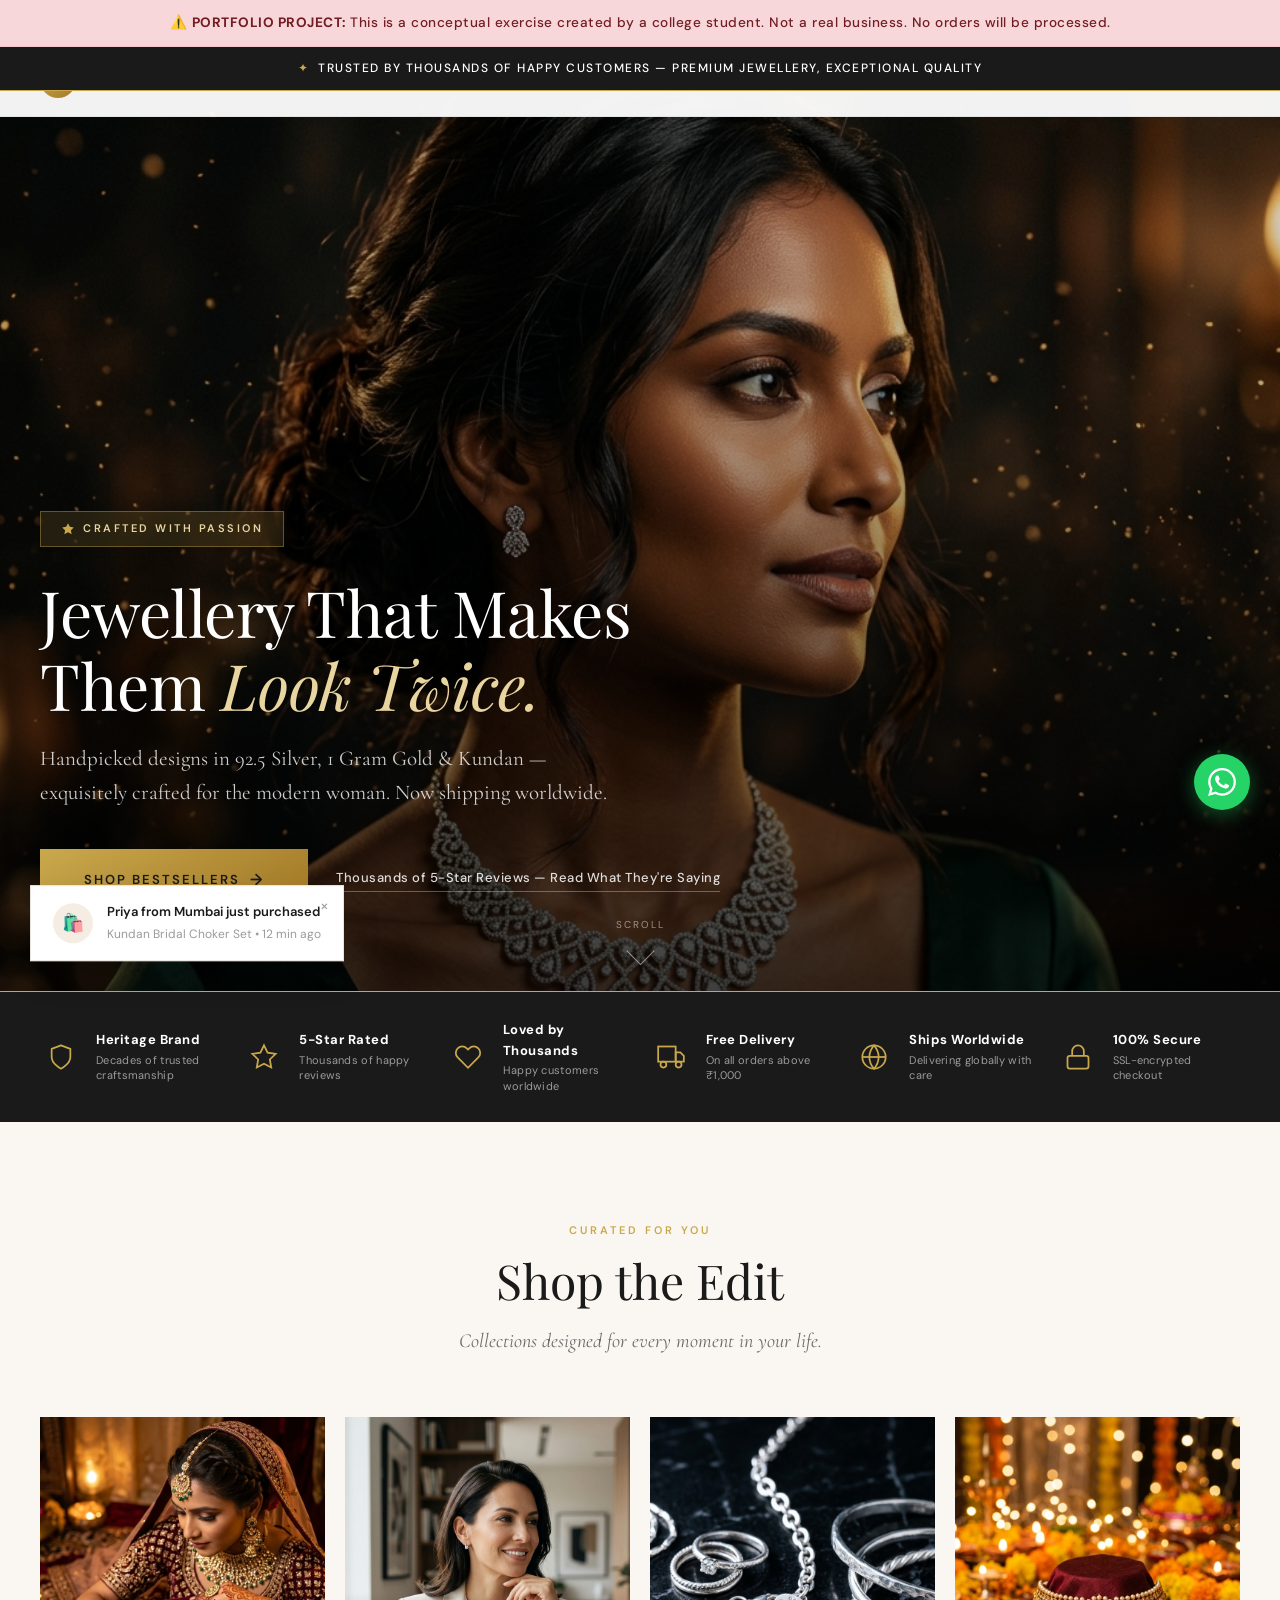
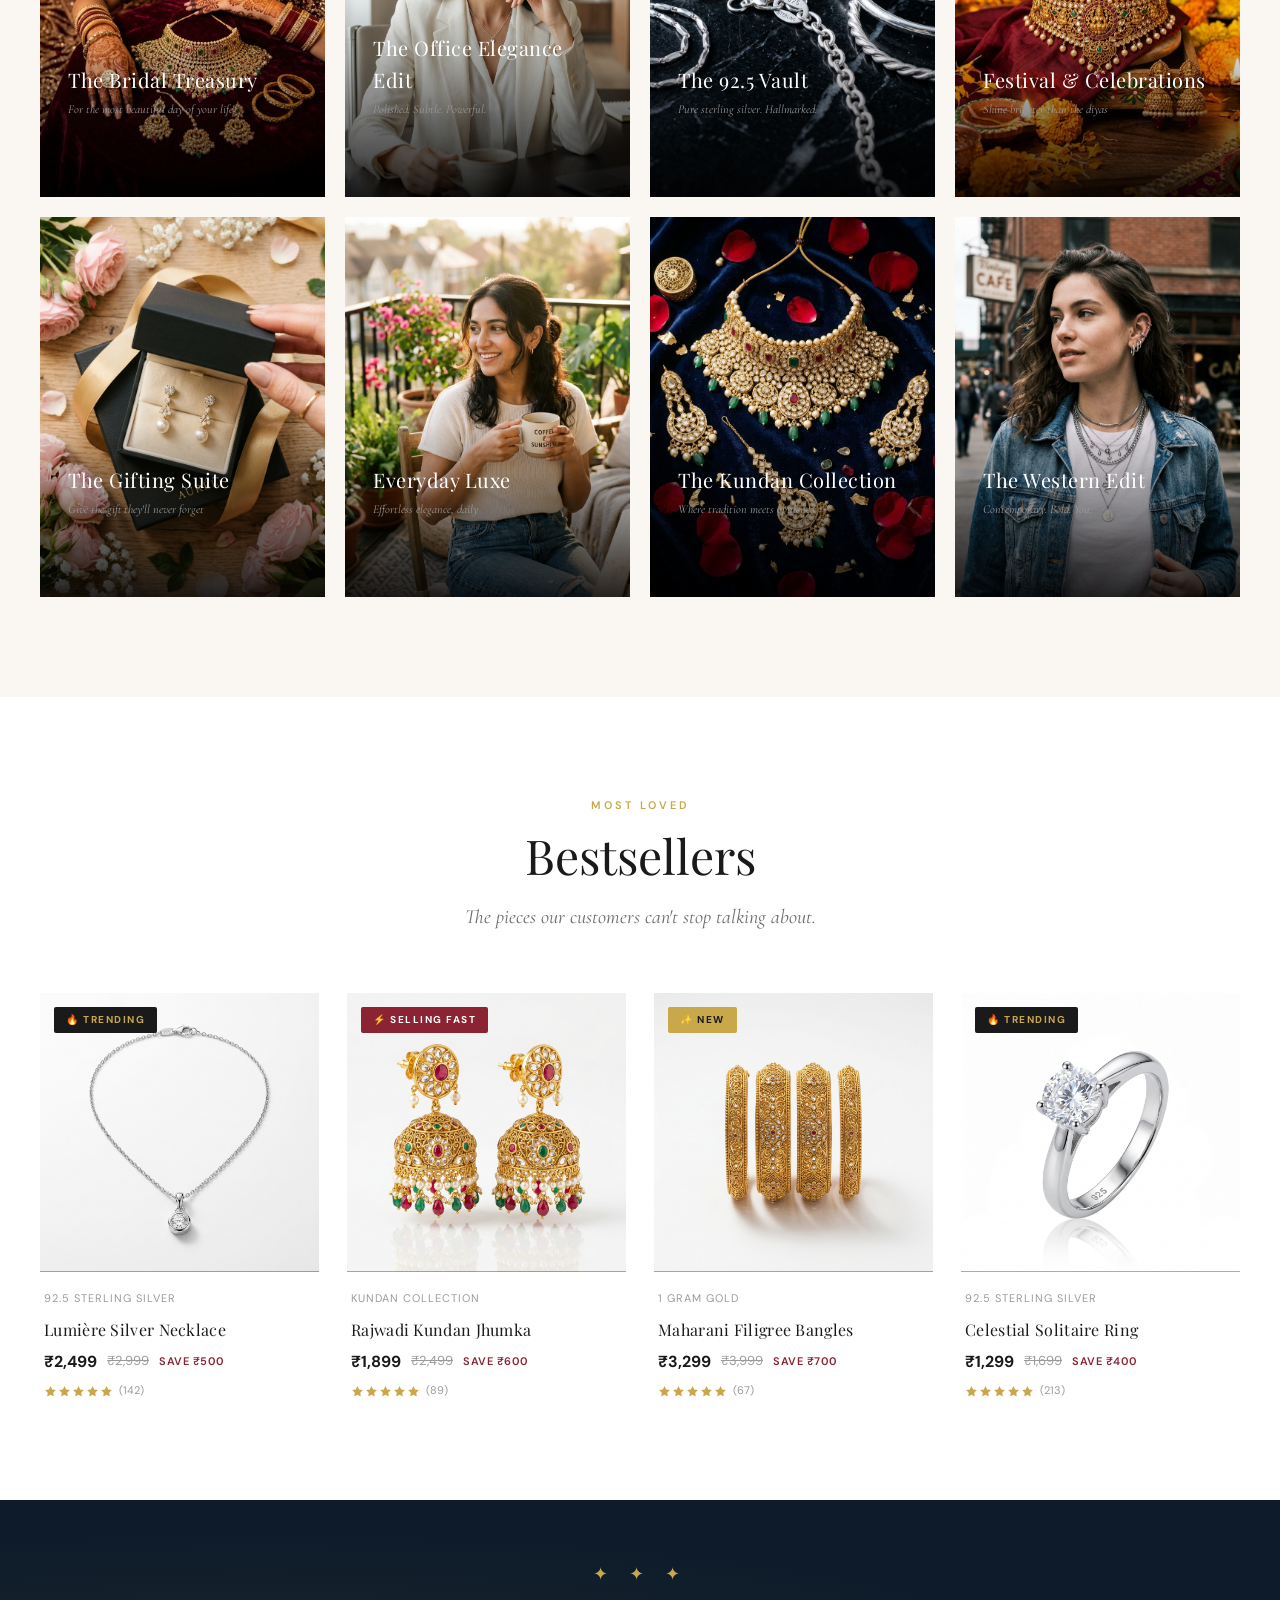
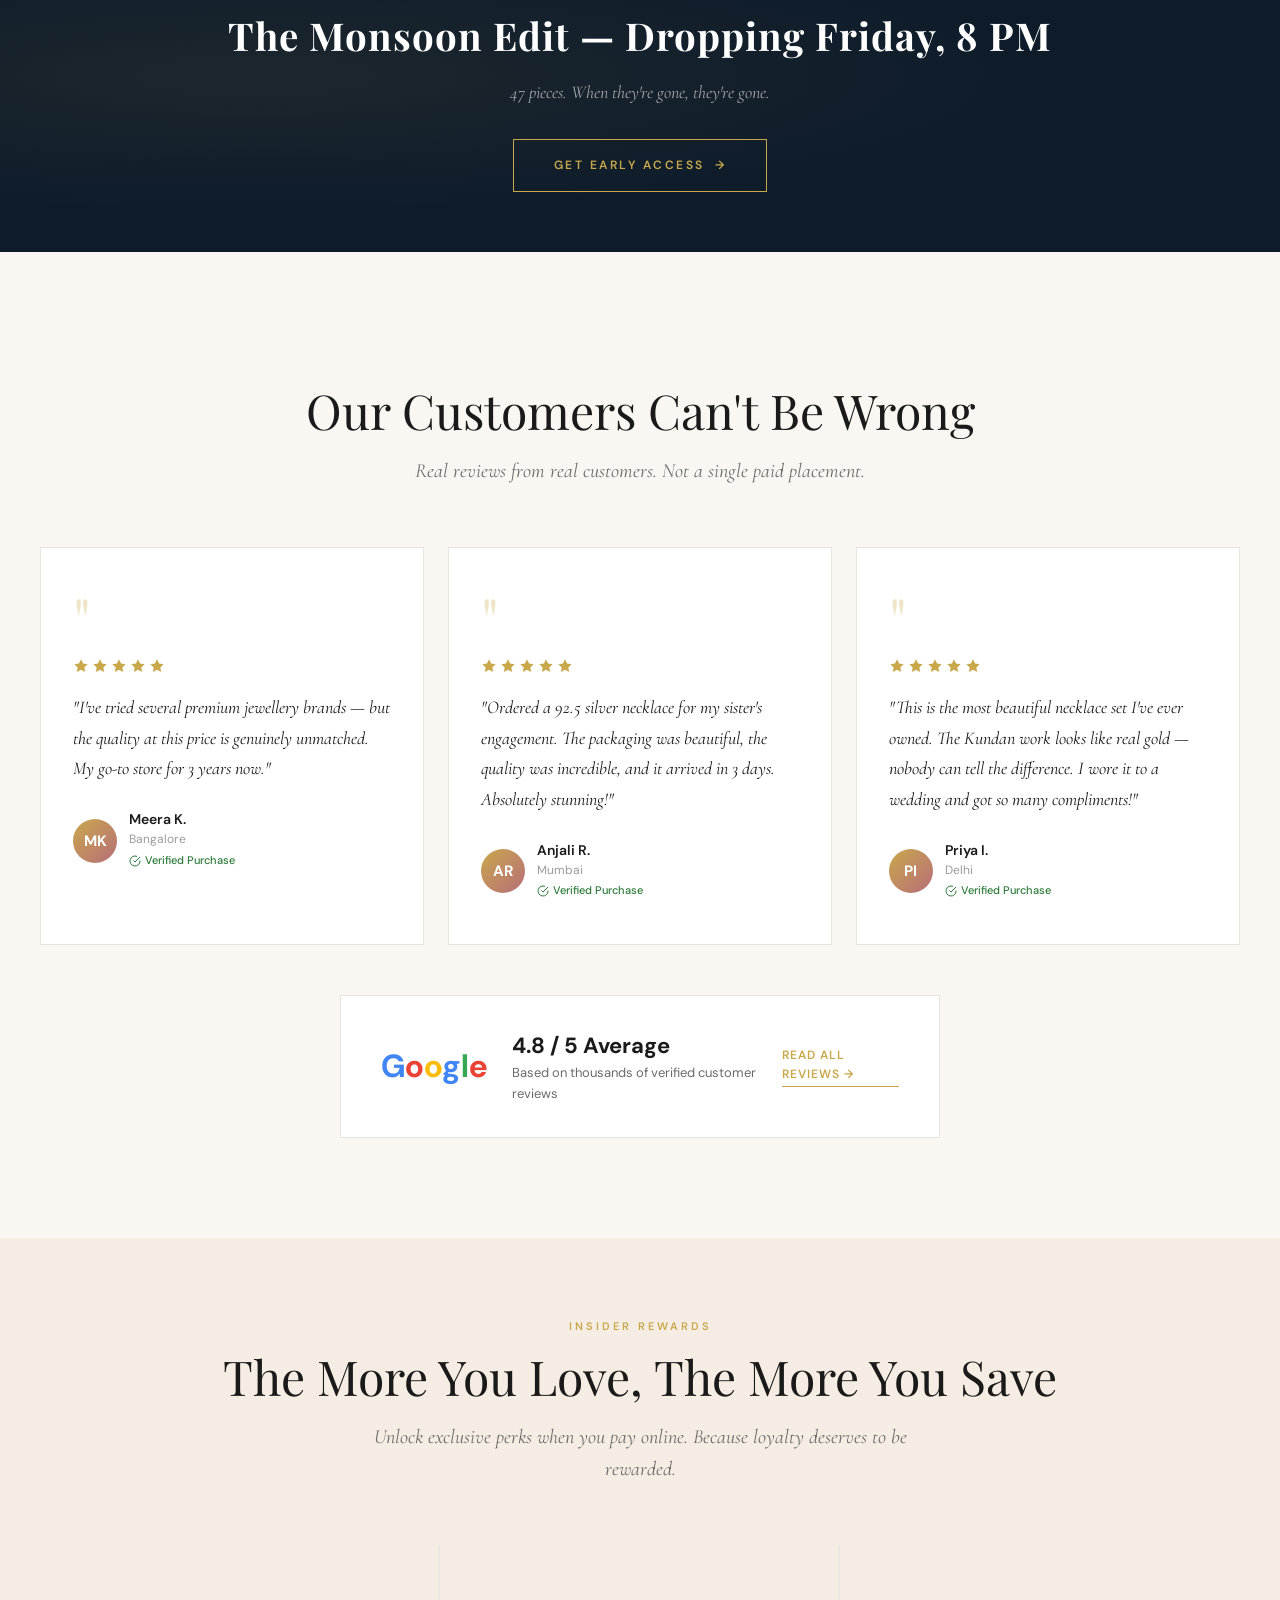
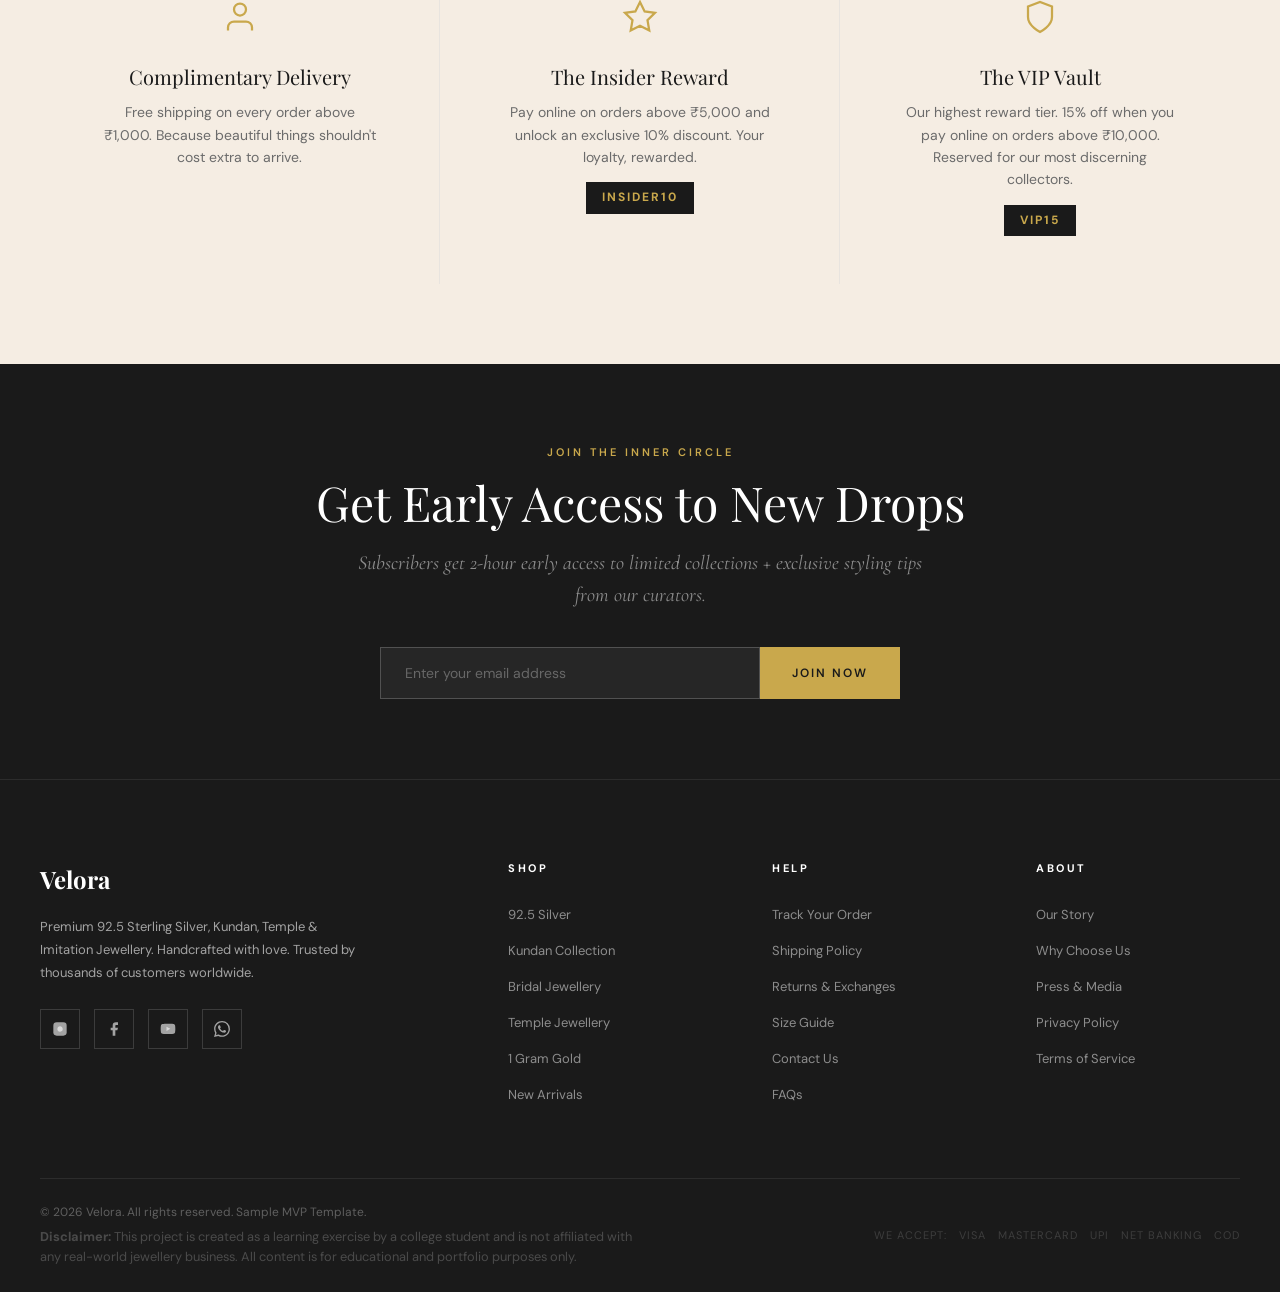
==== commit eb0b7385: "final commit" ====
--- a/index.html
+++ b/index.html
@@ -21,6 +21,11 @@
   <link rel="stylesheet" href="styles.css">
 </head>
 <body>
+
+  <!-- =============== PORTFOLIO DISCLAIMER =============== -->
+  <div style="background-color: #f8d7da; color: #721c24; text-align: center; padding: 12px 20px; font-family: 'DM Sans', sans-serif; font-size: 0.85rem; font-weight: 500; z-index: 9999; position: relative; border-bottom: 1px solid #f5c6cb; letter-spacing: 0.5px;">
+    ⚠️ <strong>PORTFOLIO PROJECT:</strong> This is a conceptual exercise created by a college student. Not a real business. No orders will be processed.
+  </div>
 
   <!-- =============== ANNOUNCEMENT BAR =============== -->
   <div class="announcement-bar" id="announcement-bar">
@@ -638,7 +643,10 @@
       </div>
 
       <div class="footer-bottom">
-        <p>© 2026 Velora. All rights reserved. Sample MVP Template.</p>
+        <div class="footer-copyright">
+          <p>© 2026 Velora. All rights reserved. Sample MVP Template.</p>
+          <p style="font-size: 0.8rem; margin-top: 5px; opacity: 0.7; max-width: 600px;"><strong>Disclaimer:</strong> This project is created as a learning exercise by a college student and is not affiliated with any real-world jewellery business. All content is for educational and portfolio purposes only.</p>
+        </div>
         <div class="footer-payment">
           <span>We Accept:</span>
           <span>Visa</span>
